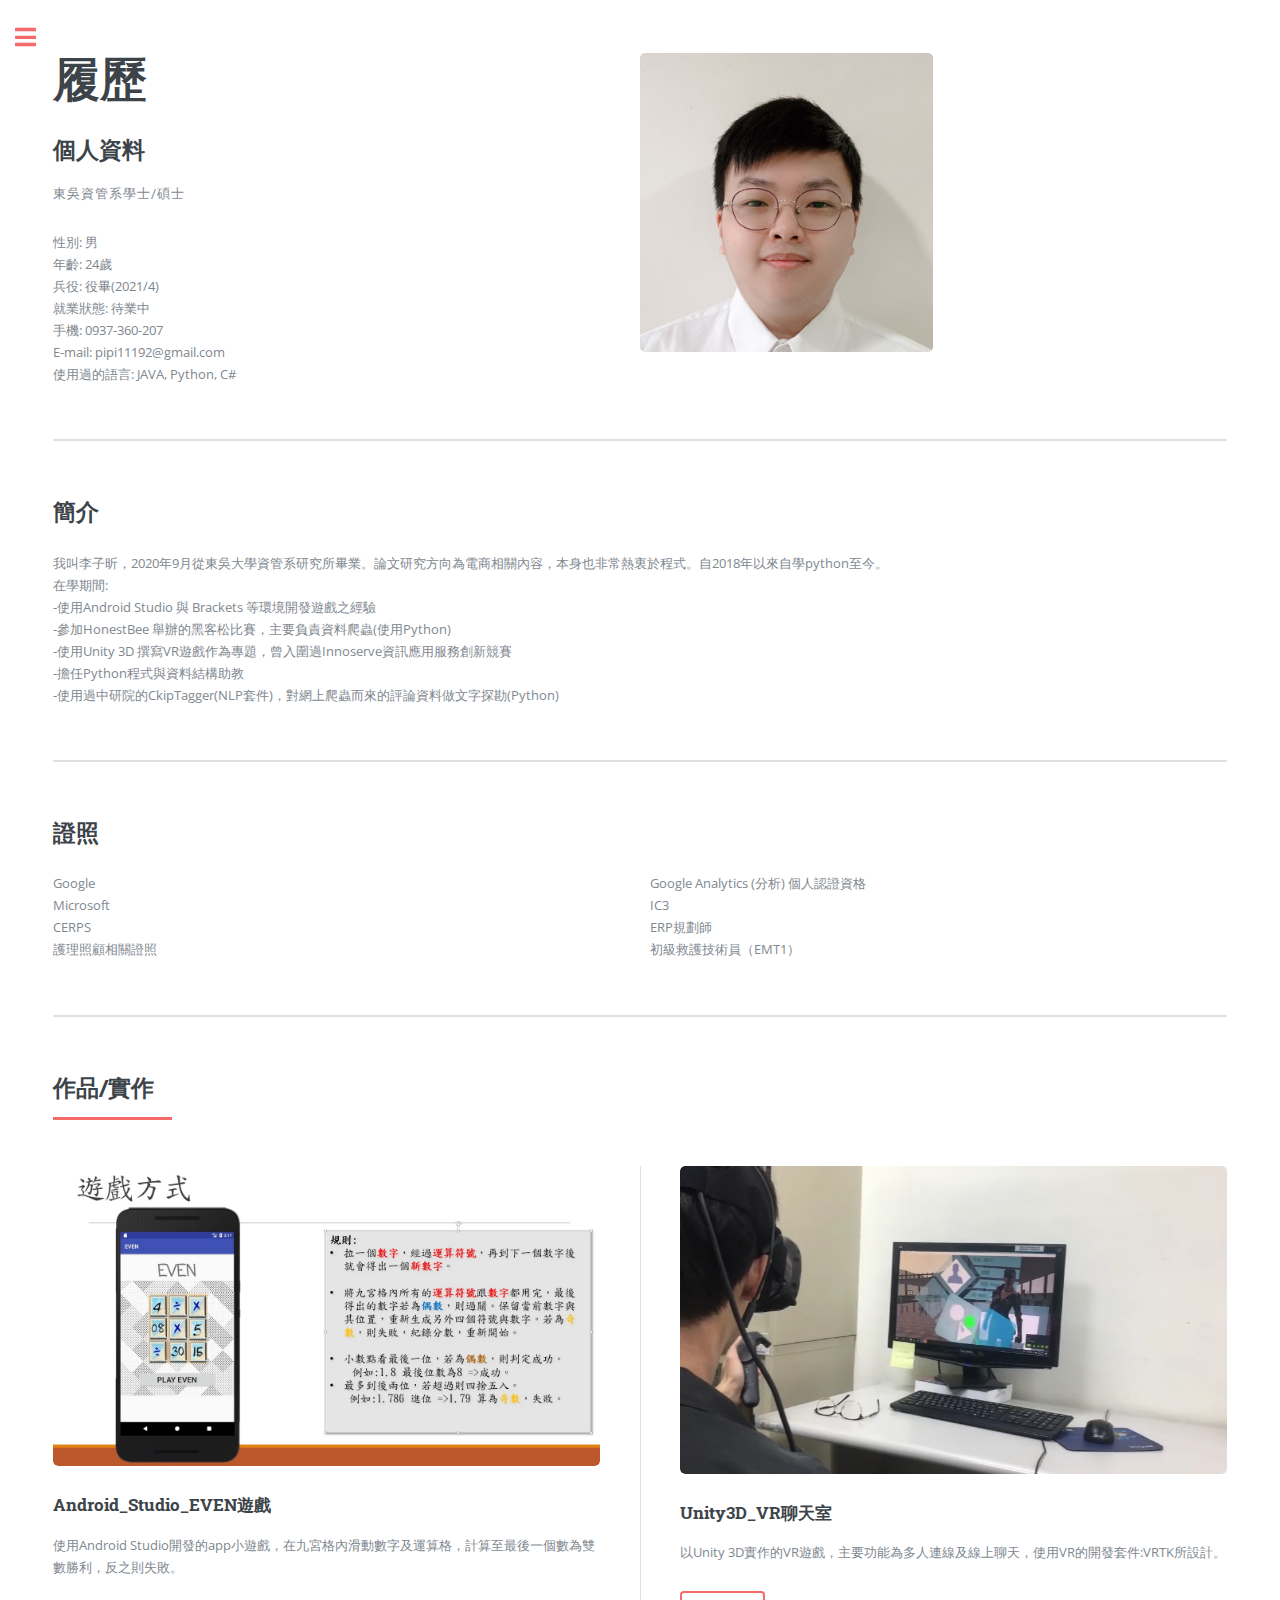
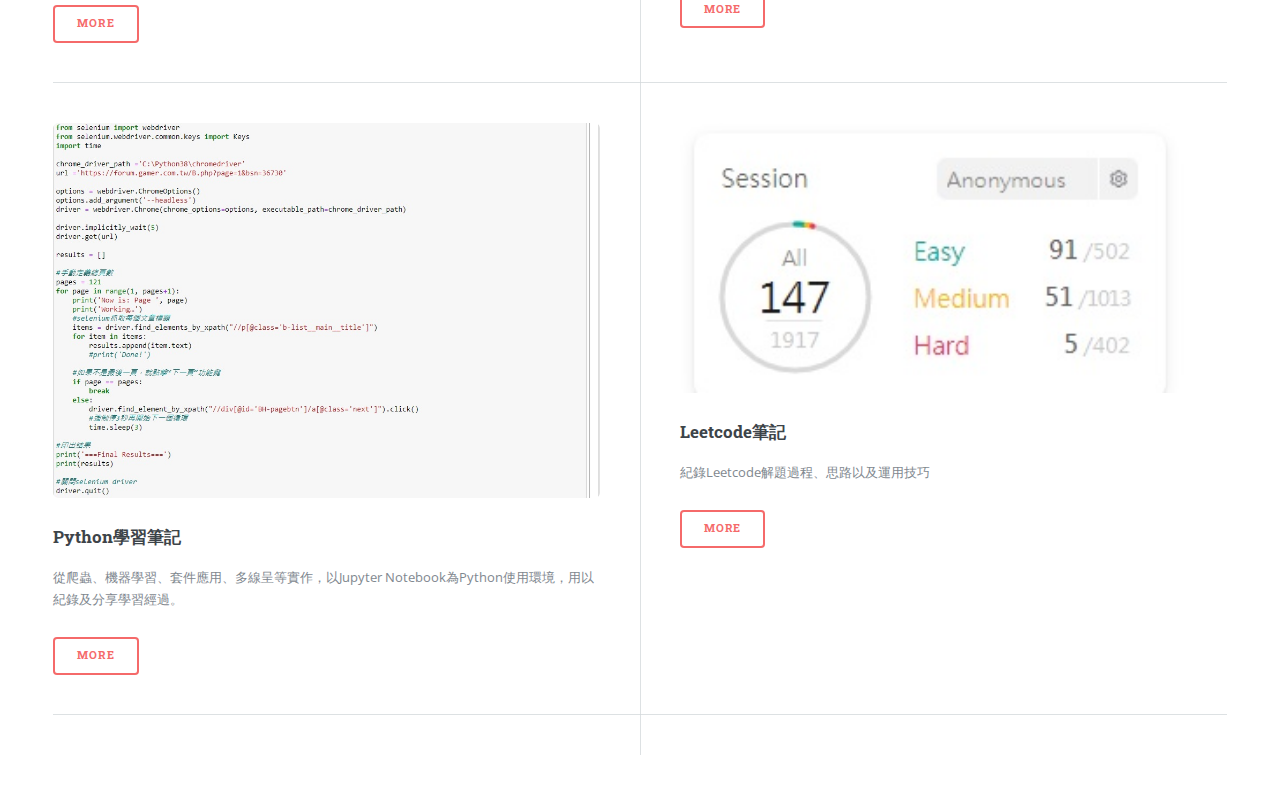
==== index.html @ b640d898 "Initial commit" ====
<!DOCTYPE HTML>
<!--
	Editorial by HTML5 UP
	html5up.net | @ajlkn
	Free for personal and commercial use under the CCA 3.0 license (html5up.net/license)
-->
<html>
	<head>
    <title>Editorial by HTML5 UP</title>
    <meta charset="utf-8" />
    <meta name="viewport" content="width=device-width, initial-scale=1, user-scalable=no" />
    <link rel="stylesheet" href="assets/css/main.css" />
</head>

<body class="is-preload">

    <!-- Wrapper -->
    <div id="wrapper">

        <!-- Main -->
        <div id="main">
            <div class="inner">

                <!-- Header -->
                <!--
								<header id="header">
									<a href="index.html" class="logo"><strong>Editorial</strong> by HTML5 UP</a>
									<ul class="icons">
										<li><a href="#" class="icon brands fa-twitter"><span class="label">Twitter</span></a></li>
										<li><a href="#" class="icon brands fa-facebook-f"><span class="label">Facebook</span></a></li>
										<li><a href="#" class="icon brands fa-snapchat-ghost"><span class="label">Snapchat</span></a></li>
										<li><a href="#" class="icon brands fa-instagram"><span class="label">Instagram</span></a></li>
										<li><a href="#" class="icon brands fa-medium-m"><span class="label">Medium</span></a></li>
									</ul>
								</header>
-->

                <!-- Banner -->
                <section id="banner">
                    <div class="content">
                        <header>
                            <h1>履歷</h1>
                            <h2>個人資料</h2>
                            <p>東吳資管系學士/碩士</p>
                        </header>
                        <p>性別:&nbsp;男 <br />
                            年齡:&nbsp;24歲 <br />
                            兵役:&nbsp;役畢(2021/4)<br />
                            就業狀態:&nbsp;待業中<br />
                            手機:&nbsp;0937-360-207<br />
                            E-mail:&nbsp;pipi11192@gmail.com<br />
                        使用過的語言:&nbsp;JAVA,&nbsp;Python,&nbsp;C# </p>
                        <!--
										<ul class="actions">
											<li><a href="#" class="button big">Learn More</a></li>
										</ul>
-->
                    </div>
                    <span class="image object">
                        <img src="images/myself.jpg" />
                    </span>
                </section>

                <!-- Section -->
                <section id="banner">
                    <div class="content">
                        <header>
                            <h2>簡介</h2>
                        </header>
                        <p>我叫李子昕，2020年9月從東吳大學資管系研究所畢業。論文研究方向為電商相關內容，本身也非常熱衷於程式。自2018年以來自學python至今。<br />
                            在學期間:<br />
                            -使用Android Studio 與 Brackets 等環境開發遊戲之經驗<br />
                            -參加HonestBee 舉辦的黑客松比賽，主要負責資料爬蟲(使用Python)<br />
                            -使用Unity 3D 撰寫VR遊戲作為專題，曾入圍過Innoserve資訊應用服務創新競賽<br />
                            -擔任Python程式與資料結構助教<br />
                            -使用過中研院的CkipTagger(NLP套件)，對網上爬蟲而來的評論資料做文字探勘(Python)</p>
                    </div>
                </section>

                <section>
                    <div class="row">
                        <div class="col-6 col-12-small">
                            <h2>證照</h2>
                            <p>Google<br />
                                Microsoft<br />
                                CERPS<br />
                                護理照顧相關證照
                            </p>
                        </div>
                        <div class="col-6 col-12-small">
                            <h2>&nbsp;</h2>
                            <p>Google Analytics (分析) 個人認證資格<br />
                                IC3<br />
                                ERP規劃師<br />
                                初級救護技術員（EMT1）
                            </p>
                        </div>
                    </div>


                </section>
                <!--
								<section>
									<header class="major">
										<h2>Erat lacinia</h2>
									</header>
									<div class="features">
										<article>
											<span class="icon fa-gem"></span>
											<div class="content">
												<h3>Portitor ullamcorper</h3>
												<p>Aenean ornare velit lacus, ac varius enim lorem ullamcorper dolore. Proin aliquam facilisis ante interdum. Sed nulla amet lorem feugiat tempus aliquam.</p>
											</div>
										</article>
										<article>
											<span class="icon solid fa-paper-plane"></span>
											<div class="content">
												<h3>Sapien veroeros</h3>
												<p>Aenean ornare velit lacus, ac varius enim lorem ullamcorper dolore. Proin aliquam facilisis ante interdum. Sed nulla amet lorem feugiat tempus aliquam.</p>
											</div>
										</article>
										<article>
											<span class="icon solid fa-rocket"></span>
											<div class="content">
												<h3>Quam lorem ipsum</h3>
												<p>Aenean ornare velit lacus, ac varius enim lorem ullamcorper dolore. Proin aliquam facilisis ante interdum. Sed nulla amet lorem feugiat tempus aliquam.</p>
											</div>
										</article>
										<article>
											<span class="icon solid fa-signal"></span>
											<div class="content">
												<h3>Sed magna finibus</h3>
												<p>Aenean ornare velit lacus, ac varius enim lorem ullamcorper dolore. Proin aliquam facilisis ante interdum. Sed nulla amet lorem feugiat tempus aliquam.</p>
											</div>
										</article>
									</div>
								</section>
-->

                <!-- Section -->
                <section>
                    <header class="major">
                        <h2>作品/實作</h2>
                    </header>
                    <div class="posts">
                        <article>
                            <a href="android.html" class="image"><img src="images/even.jpg" alt="" /></a>
                            <h3>Android_Studio_EVEN遊戲</h3>
                            <p>使用Android Studio開發的app小遊戲，在九宮格內滑動數字及運算格，計算至最後一個數為雙數勝利，反之則失敗。</p>
                            <ul class="actions">
                                <li><a href="android.html" class="button">More</a></li>
                            </ul>
                        </article>
                        <article>
                            <a href="VR.html" class="image"><img src="images/VR.jpg" alt="" /></a>
                            <h3>Unity3D_VR聊天室</h3>
                            <p>以Unity 3D實作的VR遊戲，主要功能為多人連線及線上聊天，使用VR的開發套件:VRTK所設計。</p>
                            <ul class="actions">
                                <li><a href="VR.html" class="button">More</a></li>
                            </ul>
                        </article>
                        <article>
                            <a href="MNIST.html" class="image"><img src="images/python.jpg" alt="" /></a>
                            <h3>Python學習筆記</h3>
                            <p>從爬蟲、機器學習、套件應用、多線呈等實作，以Jupyter Notebook為Python使用環境，用以紀錄及分享學習經過。</p>
                            <ul class="actions">
                                <li><a href="MNIST.html" class="button">More</a></li>
                            </ul>
                        </article>
                        <article>
                            <a href="leetcode.html" class="image"><img src="images/leetcode.jpg" alt="" /></a>
                            <h3>Leetcode筆記</h3>
                            <p>紀錄Leetcode解題過程、思路以及運用技巧</p>
                            <ul class="actions">
                                <li><a href="leetcode.html" class="button">More</a></li>
                            </ul>
                        </article>
                        <article>
<!--
                            <a href="#" class="image"><img src="images/pic05.jpg" alt="" /></a>
                            <h3>Feugiat lorem aenean</h3>
                            <p>Aenean ornare velit lacus, ac varius enim lorem ullamcorper dolore. Proin aliquam facilisis ante interdum. Sed nulla amet lorem feugiat tempus aliquam.</p>
                            <ul class="actions">
                                <li><a href="#" class="button">More</a></li>
                            </ul>
-->
                        </article>
                        <article>
<!--
                            <a href="#" class="image"><img src="images/pic06.jpg" alt="" /></a>
                            <h3>Amet varius aliquam</h3>
                            <p>Aenean ornare velit lacus, ac varius enim lorem ullamcorper dolore. Proin aliquam facilisis ante interdum. Sed nulla amet lorem feugiat tempus aliquam.</p>
                            <ul class="actions">
                                <li><a href="#" class="button">More</a></li>
                            </ul>
-->
                        </article>
                    </div>
                </section>

            </div>
        </div>

        <!-- Sidebar -->
        <div id="sidebar">
            <div class="inner">

                <!-- Search -->
                <!--
								<section id="search" class="alt">
									<form method="post" action="#">
										<input type="text" name="query" id="query" placeholder="Search" />
									</form>
								</section>
-->

                <!-- Menu -->
                <nav id="menu">
                    <header class="major">
                        <h2>Menu</h2>
                    </header>
                    <ul>
                        <li><a href="index.html">首頁</a></li>
                        <li>
                            <span class="opener">Android Studio</span>
                            <ul>
                                <li><a href="android.html">EVEN遊戲</a></li>
                            </ul>
                        </li>
                        <li>
                            <span class="opener">Unity3D</span>
                            <ul>
                                <li><a href="VR.html">VR聊天室</a></li>
                            </ul>
                        </li>
                        <li>
                            <span class="opener">Python筆記</span>
                            <ul>
                                <li><a href="Crawler.html">爬蟲</a></li>
                                <li><a href="MNIST.html">MNIST實作</a></li>
                                <li><a href="bst.html">BinarySearchTree</a></li>
                                <li><a href="threading.html">Threading</a></li>
                            </ul>
                        </li>
                        <li>
                            <span class="opener">Leetcode筆記</span>
                            <ul>
                                <li><a href="leetcode.html">two sum</a></li>
                                <li><a href="#"></a></li>
                                <li><a href="#"></a></li>
                                <li><a href="#"></a></li>
                            </ul>
                        </li>
                    </ul>
                </nav>

                <!-- Section -->
                <!--
								<section>
									<header class="major">
										<h2>Ante interdum</h2>
									</header>
									<div class="mini-posts">
										<article>
											<a href="#" class="image"><img src="images/pic07.jpg" alt="" /></a>
											<p>Aenean ornare velit lacus, ac varius enim lorem ullamcorper dolore aliquam.</p>
										</article>
										<article>
											<a href="#" class="image"><img src="images/pic08.jpg" alt="" /></a>
											<p>Aenean ornare velit lacus, ac varius enim lorem ullamcorper dolore aliquam.</p>
										</article>
										<article>
											<a href="#" class="image"><img src="images/pic09.jpg" alt="" /></a>
											<p>Aenean ornare velit lacus, ac varius enim lorem ullamcorper dolore aliquam.</p>
										</article>
									</div>
									<ul class="actions">
										<li><a href="#" class="button">More</a></li>
									</ul>
								</section>
-->

                <!-- Section -->
                <section>
                    <header class="major">
                        <h2>聯繫方式</h2>
                    </header>
                    <p>若有公司對於我感興趣，或有任何問題，可透過以下方式與我聯繫。</p>
                    <ul class="contact">
                        <li class="icon solid fa-envelope">pipi11192@gmail.com</li>
                        <li class="icon solid fa-phone">0937-360-207</li>
                    </ul>
                </section>

                <!-- Footer -->
                <footer id="footer">
                    <p class="copyright">&copy; Untitled. All rights reserved. Demo Images: <a href="https://unsplash.com">Unsplash</a>. Design: <a href="https://html5up.net">HTML5 UP</a>.<br />
                    網頁模板來源:&nbsp;<a href="https://html5up.net/editorial">https://html5up.net/editorial</a></p>
                </footer>

            </div>
        </div>

    </div>

    <!-- Scripts -->
    <script src="assets/js/jquery.min.js"></script>
    <script src="assets/js/browser.min.js"></script>
    <script src="assets/js/breakpoints.min.js"></script>
    <script src="assets/js/util.js"></script>
    <script src="assets/js/main.js"></script>

</body></html>
---- assets/css/main.css ----
@import url(fontawesome-all.min.css);
@import url("https://fonts.googleapis.com/css?family=Open+Sans:400,600,400italic,600italic|Roboto+Slab:400,700");
/*
	Editorial by HTML5 UP
	html5up.net | @ajlkn
	Free for personal and commercial use under the CCA 3.0 license (html5up.net/license)
*/
html, body, div, span, applet, object,
iframe, h1, h2, h3, h4, h5, h6, p, blockquote,
pre, a, abbr, acronym, address, big, cite,
code, del, dfn, em, img, ins, kbd, q, s, samp,
small, strike, strong, sub, sup, tt, var, b,
u, i, center, dl, dt, dd, ol, ul, li, fieldset,
form, label, legend, table, caption, tbody,
tfoot, thead, tr, th, td, article, aside,
canvas, details, embed, figure, figcaption,
footer, header, hgroup, menu, nav, output, ruby,
section, summary, time, mark, audio, video {
  margin: 0;
  padding: 0;
  border: 0;
  font-size: 100%;
  font: inherit;
  vertical-align: baseline; }

article, aside, details, figcaption, figure,
footer, header, hgroup, menu, nav, section {
  display: block; }

body {
  line-height: 1; } 

ol, ul {
  list-style: none; }

blockquote, q {
  quotes: none; }
  blockquote:before, blockquote:after, q:before, q:after {
    content: '';
    content: none; }

table {
  border-collapse: collapse;
  border-spacing: 0; }

body {
  -webkit-text-size-adjust: none; }

mark {
  background-color: transparent;
  color: inherit; }

input::-moz-focus-inner {
  border: 0;
  padding: 0; }

input, select, textarea {
  -moz-appearance: none;
  -webkit-appearance: none;
  -ms-appearance: none;
  appearance: none; }

/* Basic */
@-ms-viewport {
  width: device-width; }

body {
  -ms-overflow-style: scrollbar; }

@media screen and (max-width: 480px) {
  html, body {
    min-width: 320px; } }

html {
  box-sizing: border-box; }

*, *:before, *:after {
  box-sizing: inherit; }

body {
  background: #ffffff; }
  body.is-preload *, body.is-preload *:before, body.is-preload *:after, body.is-resizing *, body.is-resizing *:before, body.is-resizing *:after {
    -moz-animation: none !important;
    -webkit-animation: none !important;
    -ms-animation: none !important;
    animation: none !important;
    -moz-transition: none !important;
    -webkit-transition: none !important;
    -ms-transition: none !important;
    transition: none !important; }

/* Type */
body, input, select, textarea {
  color: #7f888f;
  font-family: "Open Sans", sans-serif;
  font-size: 13pt;
  font-weight: 400;
  line-height: 1.65; }
  @media screen and (max-width: 1680px) {
    body, input, select, textarea {
      font-size: 11pt; } }
  @media screen and (max-width: 1280px) {
    body, input, select, textarea {
      font-size: 10pt; } }
  @media screen and (max-width: 360px) {
    body, input, select, textarea {
      font-size: 9pt; } }

a {
  -moz-transition: color 0.2s ease-in-out, border-bottom-color 0.2s ease-in-out;
  -webkit-transition: color 0.2s ease-in-out, border-bottom-color 0.2s ease-in-out;
  -ms-transition: color 0.2s ease-in-out, border-bottom-color 0.2s ease-in-out;
  transition: color 0.2s ease-in-out, border-bottom-color 0.2s ease-in-out;
  border-bottom: dotted 1px;
  color: #f56a6a;
  text-decoration: none; }
  a:hover {
    border-bottom-color: #f56a6a;
    color: #f56a6a !important; }
    a:hover strong {
      color: inherit; }

strong, b {
  color: #3d4449;
  font-weight: 600; }

em, i {
  font-style: italic; }

p {
  margin: 0 0 2em 0; }

h1, h2, h3, h4, h5, h6 {
  color: #3d4449;
  font-family: "Roboto Slab", serif;
  font-weight: 700;
  line-height: 1.5;
  margin: 0 0 1em 0; }
  h1 a, h2 a, h3 a, h4 a, h5 a, h6 a {
    color: inherit;
    text-decoration: none;
    border-bottom: 0; }

h1 {
  font-size: 4em;
  margin: 0 0 0.5em 0;
  line-height: 1.3; }

h2 {
  font-size: 1.75em; }

h3 {
  font-size: 1.25em; }

h4 {
  font-size: 1.1em; }

h5 {
  font-size: 0.9em; }

h6 {
  font-size: 0.7em; }

@media screen and (max-width: 1680px) {
  h1 {
    font-size: 3.5em; } }

@media screen and (max-width: 980px) {
  h1 {
    font-size: 3.25em; } }

@media screen and (max-width: 736px) {
  h1 {
    font-size: 2em;
    line-height: 1.4; }
  h2 {
    font-size: 1.5em; } }

sub {
  font-size: 0.8em;
  position: relative;
  top: 0.5em; }

sup {
  font-size: 0.8em;
  position: relative;
  top: -0.5em; }

blockquote {
  border-left: solid 3px rgba(210, 215, 217, 0.75);
  font-style: italic;
  margin: 0 0 2em 0;
  padding: 0.5em 0 0.5em 2em; }

code {
  background: rgba(230, 235, 237, 0.25);
  border-radius: 0.375em;
  border: solid 1px rgba(210, 215, 217, 0.75);
  font-family: "Courier New", monospace;
  font-size: 0.9em;
  margin: 0 0.25em;
  padding: 0.25em 0.65em; }

pre {
  -webkit-overflow-scrolling: touch;
  font-family: "Courier New", monospace;
  font-size: 0.9em;
  margin: 0 0 2em 0; }
  pre code {
    display: block;
    line-height: 1.75;
    padding: 1em 1.5em;
    overflow-x: auto; }

hr {
  border: 0;
  border-bottom: solid 1px rgba(210, 215, 217, 0.75);
  margin: 2em 0; }
  hr.major {
    margin: 3em 0; }

.align-left {
  text-align: left; }

.align-center {
  text-align: center; }

.align-right {
  text-align: right; }

/* Row */
.row {
  display: flex;
  flex-wrap: wrap;
  box-sizing: border-box;
  align-items: stretch; }
  .row > * {
    box-sizing: border-box; }
  .row.gtr-uniform > * > :last-child {
    margin-bottom: 0; }
  .row.aln-left {
    justify-content: flex-start; }
  .row.aln-center {
    justify-content: center; }
  .row.aln-right {
    justify-content: flex-end; }
  .row.aln-top {
    align-items: flex-start; }
  .row.aln-middle {
    align-items: center; }
  .row.aln-bottom {
    align-items: flex-end; }
  .row > .imp {
    order: -1; }
  .row > .col-1 {
    width: 8.33333%; }
  .row > .off-1 {
    margin-left: 8.33333%; }
  .row > .col-2 {
    width: 16.66667%; }
  .row > .off-2 {
    margin-left: 16.66667%; }
  .row > .col-3 {
    width: 25%; }
  .row > .off-3 {
    margin-left: 25%; }
  .row > .col-4 {
    width: 33.33333%; }
  .row > .off-4 {
    margin-left: 33.33333%; }
  .row > .col-5 {
    width: 41.66667%; }
  .row > .off-5 {
    margin-left: 41.66667%; }
  .row > .col-6 {
    width: 50%; }
  .row > .off-6 {
    margin-left: 50%; }
  .row > .col-7 {
    width: 58.33333%; }
  .row > .off-7 {
    margin-left: 58.33333%; }
  .row > .col-8 {
    width: 66.66667%; }
  .row > .off-8 {
    margin-left: 66.66667%; }
  .row > .col-9 {
    width: 75%; }
  .row > .off-9 {
    margin-left: 75%; }
  .row > .col-10 {
    width: 83.33333%; }
  .row > .off-10 {
    margin-left: 83.33333%; }
  .row > .col-11 {
    width: 91.66667%; }
  .row > .off-11 {
    margin-left: 91.66667%; }
  .row > .col-12 {
    width: 100%; }
  .row > .off-12 {
    margin-left: 100%; }
  .row.gtr-0 {
    margin-top: 0;
    margin-left: 0em; }
    .row.gtr-0 > * {
      padding: 0 0 0 0em; }
    .row.gtr-0.gtr-uniform {
      margin-top: 0em; }
      .row.gtr-0.gtr-uniform > * {
        padding-top: 0em; }
  .row.gtr-25 {
    margin-top: 0;
    margin-left: -0.375em; }
    .row.gtr-25 > * {
      padding: 0 0 0 0.375em; }
    .row.gtr-25.gtr-uniform {
      margin-top: -0.375em; }
      .row.gtr-25.gtr-uniform > * {
        padding-top: 0.375em; }
  .row.gtr-50 {
    margin-top: 0;
    margin-left: -0.75em; }
    .row.gtr-50 > * {
      padding: 0 0 0 0.75em; }
    .row.gtr-50.gtr-uniform {
      margin-top: -0.75em; }
      .row.gtr-50.gtr-uniform > * {
        padding-top: 0.75em; }
  .row {
    margin-top: 0;
    margin-left: -1.5em; }
    .row > * {
      padding: 0 0 0 1.5em; }
    .row.gtr-uniform {
      margin-top: -1.5em; }
      .row.gtr-uniform > * {
        padding-top: 1.5em; }
  .row.gtr-150 {
    margin-top: 0;
    margin-left: -2.25em; }
    .row.gtr-150 > * {
      padding: 0 0 0 2.25em; }
    .row.gtr-150.gtr-uniform {
      margin-top: -2.25em; }
      .row.gtr-150.gtr-uniform > * {
        padding-top: 2.25em; }
  .row.gtr-200 {
    margin-top: 0;
    margin-left: -3em; }
    .row.gtr-200 > * {
      padding: 0 0 0 3em; }
    .row.gtr-200.gtr-uniform {
      margin-top: -3em; }
      .row.gtr-200.gtr-uniform > * {
        padding-top: 3em; }
  @media screen and (max-width: 1680px) {
    .row {
      display: flex;
      flex-wrap: wrap;
      box-sizing: border-box;
      align-items: stretch; }
      .row > * {
        box-sizing: border-box; }
      .row.gtr-uniform > * > :last-child {
        margin-bottom: 0; }
      .row.aln-left {
        justify-content: flex-start; }
      .row.aln-center {
        justify-content: center; }
      .row.aln-right {
        justify-content: flex-end; }
      .row.aln-top {
        align-items: flex-start; }
      .row.aln-middle {
        align-items: center; }
      .row.aln-bottom {
        align-items: flex-end; }
      .row > .imp-xlarge {
        order: -1; }
      .row > .col-1-xlarge {
        width: 8.33333%; }
      .row > .off-1-xlarge {
        margin-left: 8.33333%; }
      .row > .col-2-xlarge {
        width: 16.66667%; }
      .row > .off-2-xlarge {
        margin-left: 16.66667%; }
      .row > .col-3-xlarge {
        width: 25%; }
      .row > .off-3-xlarge {
        margin-left: 25%; }
      .row > .col-4-xlarge {
        width: 33.33333%; }
      .row > .off-4-xlarge {
        margin-left: 33.33333%; }
      .row > .col-5-xlarge {
        width: 41.66667%; }
      .row > .off-5-xlarge {
        margin-left: 41.66667%; }
      .row > .col-6-xlarge {
        width: 50%; }
      .row > .off-6-xlarge {
        margin-left: 50%; }
      .row > .col-7-xlarge {
        width: 58.33333%; }
      .row > .off-7-xlarge {
        margin-left: 58.33333%; }
      .row > .col-8-xlarge {
        width: 66.66667%; }
      .row > .off-8-xlarge {
        margin-left: 66.66667%; }
      .row > .col-9-xlarge {
        width: 75%; }
      .row > .off-9-xlarge {
        margin-left: 75%; }
      .row > .col-10-xlarge {
        width: 83.33333%; }
      .row > .off-10-xlarge {
        margin-left: 83.33333%; }
      .row > .col-11-xlarge {
        width: 91.66667%; }
      .row > .off-11-xlarge {
        margin-left: 91.66667%; }
      .row > .col-12-xlarge {
        width: 100%; }
      .row > .off-12-xlarge {
        margin-left: 100%; }
      .row.gtr-0 {
        margin-top: 0;
        margin-left: 0em; }
        .row.gtr-0 > * {
          padding: 0 0 0 0em; }
        .row.gtr-0.gtr-uniform {
          margin-top: 0em; }
          .row.gtr-0.gtr-uniform > * {
            padding-top: 0em; }
      .row.gtr-25 {
        margin-top: 0;
        margin-left: -0.375em; }
        .row.gtr-25 > * {
          padding: 0 0 0 0.375em; }
        .row.gtr-25.gtr-uniform {
          margin-top: -0.375em; }
          .row.gtr-25.gtr-uniform > * {
            padding-top: 0.375em; }
      .row.gtr-50 {
        margin-top: 0;
        margin-left: -0.75em; }
        .row.gtr-50 > * {
          padding: 0 0 0 0.75em; }
        .row.gtr-50.gtr-uniform {
          margin-top: -0.75em; }
          .row.gtr-50.gtr-uniform > * {
            padding-top: 0.75em; }
      .row {
        margin-top: 0;
        margin-left: -1.5em; }
        .row > * {
          padding: 0 0 0 1.5em; }
        .row.gtr-uniform {
          margin-top: -1.5em; }
          .row.gtr-uniform > * {
            padding-top: 1.5em; }
      .row.gtr-150 {
        margin-top: 0;
        margin-left: -2.25em; }
        .row.gtr-150 > * {
          padding: 0 0 0 2.25em; }
        .row.gtr-150.gtr-uniform {
          margin-top: -2.25em; }
          .row.gtr-150.gtr-uniform > * {
            padding-top: 2.25em; }
      .row.gtr-200 {
        margin-top: 0;
        margin-left: -3em; }
        .row.gtr-200 > * {
          padding: 0 0 0 3em; }
        .row.gtr-200.gtr-uniform {
          margin-top: -3em; }
          .row.gtr-200.gtr-uniform > * {
            padding-top: 3em; } }
  @media screen and (max-width: 1280px) {
    .row {
      display: flex;
      flex-wrap: wrap;
      box-sizing: border-box;
      align-items: stretch; }
      .row > * {
        box-sizing: border-box; }
      .row.gtr-uniform > * > :last-child {
        margin-bottom: 0; }
      .row.aln-left {
        justify-content: flex-start; }
      .row.aln-center {
        justify-content: center; }
      .row.aln-right {
        justify-content: flex-end; }
      .row.aln-top {
        align-items: flex-start; }
      .row.aln-middle {
        align-items: center; }
      .row.aln-bottom {
        align-items: flex-end; }
      .row > .imp-large {
        order: -1; }
      .row > .col-1-large {
        width: 8.33333%; }
      .row > .off-1-large {
        margin-left: 8.33333%; }
      .row > .col-2-large {
        width: 16.66667%; }
      .row > .off-2-large {
        margin-left: 16.66667%; }
      .row > .col-3-large {
        width: 25%; }
      .row > .off-3-large {
        margin-left: 25%; }
      .row > .col-4-large {
        width: 33.33333%; }
      .row > .off-4-large {
        margin-left: 33.33333%; }
      .row > .col-5-large {
        width: 41.66667%; }
      .row > .off-5-large {
        margin-left: 41.66667%; }
      .row > .col-6-large {
        width: 50%; }
      .row > .off-6-large {
        margin-left: 50%; }
      .row > .col-7-large {
        width: 58.33333%; }
      .row > .off-7-large {
        margin-left: 58.33333%; }
      .row > .col-8-large {
        width: 66.66667%; }
      .row > .off-8-large {
        margin-left: 66.66667%; }
      .row > .col-9-large {
        width: 75%; }
      .row > .off-9-large {
        margin-left: 75%; }
      .row > .col-10-large {
        width: 83.33333%; }
      .row > .off-10-large {
        margin-left: 83.33333%; }
      .row > .col-11-large {
        width: 91.66667%; }
      .row > .off-11-large {
        margin-left: 91.66667%; }
      .row > .col-12-large {
        width: 100%; }
      .row > .off-12-large {
        margin-left: 100%; }
      .row.gtr-0 {
        margin-top: 0;
        margin-left: 0em; }
        .row.gtr-0 > * {
          padding: 0 0 0 0em; }
        .row.gtr-0.gtr-uniform {
          margin-top: 0em; }
          .row.gtr-0.gtr-uniform > * {
            padding-top: 0em; }
      .row.gtr-25 {
        margin-top: 0;
        margin-left: -0.375em; }
        .row.gtr-25 > * {
          padding: 0 0 0 0.375em; }
        .row.gtr-25.gtr-uniform {
          margin-top: -0.375em; }
          .row.gtr-25.gtr-uniform > * {
            padding-top: 0.375em; }
      .row.gtr-50 {
        margin-top: 0;
        margin-left: -0.75em; }
        .row.gtr-50 > * {
          padding: 0 0 0 0.75em; }
        .row.gtr-50.gtr-uniform {
          margin-top: -0.75em; }
          .row.gtr-50.gtr-uniform > * {
            padding-top: 0.75em; }
      .row {
        margin-top: 0;
        margin-left: -1.5em; }
        .row > * {
          padding: 0 0 0 1.5em; }
        .row.gtr-uniform {
          margin-top: -1.5em; }
          .row.gtr-uniform > * {
            padding-top: 1.5em; }
      .row.gtr-150 {
        margin-top: 0;
        margin-left: -2.25em; }
        .row.gtr-150 > * {
          padding: 0 0 0 2.25em; }
        .row.gtr-150.gtr-uniform {
          margin-top: -2.25em; }
          .row.gtr-150.gtr-uniform > * {
            padding-top: 2.25em; }
      .row.gtr-200 {
        margin-top: 0;
        margin-left: -3em; }
        .row.gtr-200 > * {
          padding: 0 0 0 3em; }
        .row.gtr-200.gtr-uniform {
          margin-top: -3em; }
          .row.gtr-200.gtr-uniform > * {
            padding-top: 3em; } }
  @media screen and (max-width: 980px) {
    .row {
      display: flex;
      flex-wrap: wrap;
      box-sizing: border-box;
      align-items: stretch; }
      .row > * {
        box-sizing: border-box; }
      .row.gtr-uniform > * > :last-child {
        margin-bottom: 0; }
      .row.aln-left {
        justify-content: flex-start; }
      .row.aln-center {
        justify-content: center; }
      .row.aln-right {
        justify-content: flex-end; }
      .row.aln-top {
        align-items: flex-start; }
      .row.aln-middle {
        align-items: center; }
      .row.aln-bottom {
        align-items: flex-end; }
      .row > .imp-medium {
        order: -1; }
      .row > .col-1-medium {
        width: 8.33333%; }
      .row > .off-1-medium {
        margin-left: 8.33333%; }
      .row > .col-2-medium {
        width: 16.66667%; }
      .row > .off-2-medium {
        margin-left: 16.66667%; }
      .row > .col-3-medium {
        width: 25%; }
      .row > .off-3-medium {
        margin-left: 25%; }
      .row > .col-4-medium {
        width: 33.33333%; }
      .row > .off-4-medium {
        margin-left: 33.33333%; }
      .row > .col-5-medium {
        width: 41.66667%; }
      .row > .off-5-medium {
        margin-left: 41.66667%; }
      .row > .col-6-medium {
        width: 50%; }
      .row > .off-6-medium {
        margin-left: 50%; }
      .row > .col-7-medium {
        width: 58.33333%; }
      .row > .off-7-medium {
        margin-left: 58.33333%; }
      .row > .col-8-medium {
        width: 66.66667%; }
      .row > .off-8-medium {
        margin-left: 66.66667%; }
      .row > .col-9-medium {
        width: 75%; }
      .row > .off-9-medium {
        margin-left: 75%; }
      .row > .col-10-medium {
        width: 83.33333%; }
      .row > .off-10-medium {
        margin-left: 83.33333%; }
      .row > .col-11-medium {
        width: 91.66667%; }
      .row > .off-11-medium {
        margin-left: 91.66667%; }
      .row > .col-12-medium {
        width: 100%; }
      .row > .off-12-medium {
        margin-left: 100%; }
      .row.gtr-0 {
        margin-top: 0;
        margin-left: 0em; }
        .row.gtr-0 > * {
          padding: 0 0 0 0em; }
        .row.gtr-0.gtr-uniform {
          margin-top: 0em; }
          .row.gtr-0.gtr-uniform > * {
            padding-top: 0em; }
      .row.gtr-25 {
        margin-top: 0;
        margin-left: -0.375em; }
        .row.gtr-25 > * {
          padding: 0 0 0 0.375em; }
        .row.gtr-25.gtr-uniform {
          margin-top: -0.375em; }
          .row.gtr-25.gtr-uniform > * {
            padding-top: 0.375em; }
      .row.gtr-50 {
        margin-top: 0;
        margin-left: -0.75em; }
        .row.gtr-50 > * {
          padding: 0 0 0 0.75em; }
        .row.gtr-50.gtr-uniform {
          margin-top: -0.75em; }
          .row.gtr-50.gtr-uniform > * {
            padding-top: 0.75em; }
      .row {
        margin-top: 0;
        margin-left: -1.5em; }
        .row > * {
          padding: 0 0 0 1.5em; }
        .row.gtr-uniform {
          margin-top: -1.5em; }
          .row.gtr-uniform > * {
            padding-top: 1.5em; }
      .row.gtr-150 {
        margin-top: 0;
        margin-left: -2.25em; }
        .row.gtr-150 > * {
          padding: 0 0 0 2.25em; }
        .row.gtr-150.gtr-uniform {
          margin-top: -2.25em; }
          .row.gtr-150.gtr-uniform > * {
            padding-top: 2.25em; }
      .row.gtr-200 {
        margin-top: 0;
        margin-left: -3em; }
        .row.gtr-200 > * {
          padding: 0 0 0 3em; }
        .row.gtr-200.gtr-uniform {
          margin-top: -3em; }
          .row.gtr-200.gtr-uniform > * {
            padding-top: 3em; } }
  @media screen and (max-width: 736px) {
    .row {
      display: flex;
      flex-wrap: wrap;
      box-sizing: border-box;
      align-items: stretch; }
      .row > * {
        box-sizing: border-box; }
      .row.gtr-uniform > * > :last-child {
        margin-bottom: 0; }
      .row.aln-left {
        justify-content: flex-start; }
      .row.aln-center {
        justify-content: center; }
      .row.aln-right {
        justify-content: flex-end; }
      .row.aln-top {
        align-items: flex-start; }
      .row.aln-middle {
        align-items: center; }
      .row.aln-bottom {
        align-items: flex-end; }
      .row > .imp-small {
        order: -1; }
      .row > .col-1-small {
        width: 8.33333%; }
      .row > .off-1-small {
        margin-left: 8.33333%; }
      .row > .col-2-small {
        width: 16.66667%; }
      .row > .off-2-small {
        margin-left: 16.66667%; }
      .row > .col-3-small {
        width: 25%; }
      .row > .off-3-small {
        margin-left: 25%; }
      .row > .col-4-small {
        width: 33.33333%; }
      .row > .off-4-small {
        margin-left: 33.33333%; }
      .row > .col-5-small {
        width: 41.66667%; }
      .row > .off-5-small {
        margin-left: 41.66667%; }
      .row > .col-6-small {
        width: 50%; }
      .row > .off-6-small {
        margin-left: 50%; }
      .row > .col-7-small {
        width: 58.33333%; }
      .row > .off-7-small {
        margin-left: 58.33333%; }
      .row > .col-8-small {
        width: 66.66667%; }
      .row > .off-8-small {
        margin-left: 66.66667%; }
      .row > .col-9-small {
        width: 75%; }
      .row > .off-9-small {
        margin-left: 75%; }
      .row > .col-10-small {
        width: 83.33333%; }
      .row > .off-10-small {
        margin-left: 83.33333%; }
      .row > .col-11-small {
        width: 91.66667%; }
      .row > .off-11-small {
        margin-left: 91.66667%; }
      .row > .col-12-small {
        width: 100%; }
      .row > .off-12-small {
        margin-left: 100%; }
      .row.gtr-0 {
        margin-top: 0;
        margin-left: 0em; }
        .row.gtr-0 > * {
          padding: 0 0 0 0em; }
        .row.gtr-0.gtr-uniform {
          margin-top: 0em; }
          .row.gtr-0.gtr-uniform > * {
            padding-top: 0em; }
      .row.gtr-25 {
        margin-top: 0;
        margin-left: -0.375em; }
        .row.gtr-25 > * {
          padding: 0 0 0 0.375em; }
        .row.gtr-25.gtr-uniform {
          margin-top: -0.375em; }
          .row.gtr-25.gtr-uniform > * {
            padding-top: 0.375em; }
      .row.gtr-50 {
        margin-top: 0;
        margin-left: -0.75em; }
        .row.gtr-50 > * {
          padding: 0 0 0 0.75em; }
        .row.gtr-50.gtr-uniform {
          margin-top: -0.75em; }
          .row.gtr-50.gtr-uniform > * {
            padding-top: 0.75em; }
      .row {
        margin-top: 0;
        margin-left: -1.5em; }
        .row > * {
          padding: 0 0 0 1.5em; }
        .row.gtr-uniform {
          margin-top: -1.5em; }
          .row.gtr-uniform > * {
            padding-top: 1.5em; }
      .row.gtr-150 {
        margin-top: 0;
        margin-left: -2.25em; }
        .row.gtr-150 > * {
          padding: 0 0 0 2.25em; }
        .row.gtr-150.gtr-uniform {
          margin-top: -2.25em; }
          .row.gtr-150.gtr-uniform > * {
            padding-top: 2.25em; }
      .row.gtr-200 {
        margin-top: 0;
        margin-left: -3em; }
        .row.gtr-200 > * {
          padding: 0 0 0 3em; }
        .row.gtr-200.gtr-uniform {
          margin-top: -3em; }
          .row.gtr-200.gtr-uniform > * {
            padding-top: 3em; } }
  @media screen and (max-width: 480px) {
    .row {
      display: flex;
      flex-wrap: wrap;
      box-sizing: border-box;
      align-items: stretch; }
      .row > * {
        box-sizing: border-box; }
      .row.gtr-uniform > * > :last-child {
        margin-bottom: 0; }
      .row.aln-left {
        justify-content: flex-start; }
      .row.aln-center {
        justify-content: center; }
      .row.aln-right {
        justify-content: flex-end; }
      .row.aln-top {
        align-items: flex-start; }
      .row.aln-middle {
        align-items: center; }
      .row.aln-bottom {
        align-items: flex-end; }
      .row > .imp-xsmall {
        order: -1; }
      .row > .col-1-xsmall {
        width: 8.33333%; }
      .row > .off-1-xsmall {
        margin-left: 8.33333%; }
      .row > .col-2-xsmall {
        width: 16.66667%; }
      .row > .off-2-xsmall {
        margin-left: 16.66667%; }
      .row > .col-3-xsmall {
        width: 25%; }
      .row > .off-3-xsmall {
        margin-left: 25%; }
      .row > .col-4-xsmall {
        width: 33.33333%; }
      .row > .off-4-xsmall {
        margin-left: 33.33333%; }
      .row > .col-5-xsmall {
        width: 41.66667%; }
      .row > .off-5-xsmall {
        margin-left: 41.66667%; }
      .row > .col-6-xsmall {
        width: 50%; }
      .row > .off-6-xsmall {
        margin-left: 50%; }
      .row > .col-7-xsmall {
        width: 58.33333%; }
      .row > .off-7-xsmall {
        margin-left: 58.33333%; }
      .row > .col-8-xsmall {
        width: 66.66667%; }
      .row > .off-8-xsmall {
        margin-left: 66.66667%; }
      .row > .col-9-xsmall {
        width: 75%; }
      .row > .off-9-xsmall {
        margin-left: 75%; }
      .row > .col-10-xsmall {
        width: 83.33333%; }
      .row > .off-10-xsmall {
        margin-left: 83.33333%; }
      .row > .col-11-xsmall {
        width: 91.66667%; }
      .row > .off-11-xsmall {
        margin-left: 91.66667%; }
      .row > .col-12-xsmall {
        width: 100%; }
      .row > .off-12-xsmall {
        margin-left: 100%; }
      .row.gtr-0 {
        margin-top: 0;
        margin-left: 0em; }
        .row.gtr-0 > * {
          padding: 0 0 0 0em; }
        .row.gtr-0.gtr-uniform {
          margin-top: 0em; }
          .row.gtr-0.gtr-uniform > * {
            padding-top: 0em; }
      .row.gtr-25 {
        margin-top: 0;
        margin-left: -0.375em; }
        .row.gtr-25 > * {
          padding: 0 0 0 0.375em; }
        .row.gtr-25.gtr-uniform {
          margin-top: -0.375em; }
          .row.gtr-25.gtr-uniform > * {
            padding-top: 0.375em; }
      .row.gtr-50 {
        margin-top: 0;
        margin-left: -0.75em; }
        .row.gtr-50 > * {
          padding: 0 0 0 0.75em; }
        .row.gtr-50.gtr-uniform {
          margin-top: -0.75em; }
          .row.gtr-50.gtr-uniform > * {
            padding-top: 0.75em; }
      .row {
        margin-top: 0;
        margin-left: -1.5em; }
        .row > * {
          padding: 0 0 0 1.5em; }
        .row.gtr-uniform {
          margin-top: -1.5em; }
          .row.gtr-uniform > * {
            padding-top: 1.5em; }
      .row.gtr-150 {
        margin-top: 0;
        margin-left: -2.25em; }
        .row.gtr-150 > * {
          padding: 0 0 0 2.25em; }
        .row.gtr-150.gtr-uniform {
          margin-top: -2.25em; }
          .row.gtr-150.gtr-uniform > * {
            padding-top: 2.25em; }
      .row.gtr-200 {
        margin-top: 0;
        margin-left: -3em; }
        .row.gtr-200 > * {
          padding: 0 0 0 3em; }
        .row.gtr-200.gtr-uniform {
          margin-top: -3em; }
          .row.gtr-200.gtr-uniform > * {
            padding-top: 3em; } }

/* Section/Article */
section.special, article.special {
  text-align: center; }

header p {
  font-family: "Roboto Slab", serif;
  font-size: 1em;
  font-weight: 400;
  letter-spacing: 0.075em;
  margin-top: -0.5em;
  text-transform: uppercase; }

header.major > :last-child {
  border-bottom: solid 3px #f56a6a;
  display: inline-block;
  margin: 0 0 2em 0;
  padding: 0 0.75em 0.5em 0; }

header.main > :last-child {
  margin: 0 0 1em 0; }

/* Form */
form {
  margin: 0 0 2em 0; }

label {
  color: #3d4449;
  display: block;
  font-size: 0.9em;
  font-weight: 600;
  margin: 0 0 1em 0; }

input[type="text"],
input[type="password"],
input[type="email"],
input[type="tel"],
input[type="search"],
input[type="url"],
select,
textarea {
  -moz-appearance: none;
  -webkit-appearance: none;
  -ms-appearance: none;
  appearance: none;
  background: #ffffff;
  border-radius: 0.375em;
  border: none;
  border: solid 1px rgba(210, 215, 217, 0.75);
  color: inherit;
  display: block;
  outline: 0;
  padding: 0 1em;
  text-decoration: none;
  width: 100%; }
  input[type="text"]:invalid,
  input[type="password"]:invalid,
  input[type="email"]:invalid,
  input[type="tel"]:invalid,
  input[type="search"]:invalid,
  input[type="url"]:invalid,
  select:invalid,
  textarea:invalid {
    box-shadow: none; }
  input[type="text"]:focus,
  input[type="password"]:focus,
  input[type="email"]:focus,
  input[type="tel"]:focus,
  input[type="search"]:focus,
  input[type="url"]:focus,
  select:focus,
  textarea:focus {
    border-color: #f56a6a;
    box-shadow: 0 0 0 1px #f56a6a; }

select {
  background-image: url("data:image/svg+xml;charset=utf8,%3Csvg xmlns='http://www.w3.org/2000/svg' width='40' height='40' preserveAspectRatio='none' viewBox='0 0 40 40'%3E%3Cpath d='M9.4,12.3l10.4,10.4l10.4-10.4c0.2-0.2,0.5-0.4,0.9-0.4c0.3,0,0.6,0.1,0.9,0.4l3.3,3.3c0.2,0.2,0.4,0.5,0.4,0.9 c0,0.4-0.1,0.6-0.4,0.9L20.7,31.9c-0.2,0.2-0.5,0.4-0.9,0.4c-0.3,0-0.6-0.1-0.9-0.4L4.3,17.3c-0.2-0.2-0.4-0.5-0.4-0.9 c0-0.4,0.1-0.6,0.4-0.9l3.3-3.3c0.2-0.2,0.5-0.4,0.9-0.4S9.1,12.1,9.4,12.3z' fill='rgba(210, 215, 217, 0.75)' /%3E%3C/svg%3E");
  background-size: 1.25em;
  background-repeat: no-repeat;
  background-position: calc(100% - 1em) center;
  height: 2.75em;
  padding-right: 2.75em;
  text-overflow: ellipsis; }
  select option {
    color: #3d4449;
    background: #ffffff; }
  select:focus::-ms-value {
    background-color: transparent; }
  select::-ms-expand {
    display: none; }

input[type="text"],
input[type="password"],
input[type="email"],
input[type="tel"],
input[type="search"],
input[type="url"],
select {
  height: 2.75em; }

textarea {
  padding: 0.75em 1em; }

input[type="checkbox"],
input[type="radio"] {
  -moz-appearance: none;
  -webkit-appearance: none;
  -ms-appearance: none;
  appearance: none;
  display: block;
  float: left;
  margin-right: -2em;
  opacity: 0;
  width: 1em;
  z-index: -1; }
  input[type="checkbox"] + label,
  input[type="radio"] + label {
    text-decoration: none;
    color: #7f888f;
    cursor: pointer;
    display: inline-block;
    font-size: 1em;
    font-weight: 400;
    padding-left: 2.4em;
    padding-right: 0.75em;
    position: relative; }
    input[type="checkbox"] + label:before,
    input[type="radio"] + label:before {
      -moz-osx-font-smoothing: grayscale;
      -webkit-font-smoothing: antialiased;
      display: inline-block;
      font-style: normal;
      font-variant: normal;
      text-rendering: auto;
      line-height: 1;
      text-transform: none !important;
      font-family: 'Font Awesome 5 Free';
      font-weight: 900; }
    input[type="checkbox"] + label:before,
    input[type="radio"] + label:before {
      background: #ffffff;
      border-radius: 0.375em;
      border: solid 1px rgba(210, 215, 217, 0.75);
      content: '';
      display: inline-block;
      font-size: 0.8em;
      height: 2.0625em;
      left: 0;
      line-height: 2.0625em;
      position: absolute;
      text-align: center;
      top: 0;
      width: 2.0625em; }
  input[type="checkbox"]:checked + label:before,
  input[type="radio"]:checked + label:before {
    background: #3d4449;
    border-color: #3d4449;
    color: #ffffff;
    content: '\f00c'; }
  input[type="checkbox"]:focus + label:before,
  input[type="radio"]:focus + label:before {
    border-color: #f56a6a;
    box-shadow: 0 0 0 1px #f56a6a; }

input[type="checkbox"] + label:before {
  border-radius: 0.375em; }

input[type="radio"] + label:before {
  border-radius: 100%; }

::-webkit-input-placeholder {
  color: #9fa3a6 !important;
  opacity: 1.0; }

:-moz-placeholder {
  color: #9fa3a6 !important;
  opacity: 1.0; }

::-moz-placeholder {
  color: #9fa3a6 !important;
  opacity: 1.0; }

:-ms-input-placeholder {
  color: #9fa3a6 !important;
  opacity: 1.0; }

/* Box */
.box {
  border-radius: 0.375em;
  border: solid 1px rgba(210, 215, 217, 0.75);
  margin-bottom: 2em;
  padding: 1.5em; }
  .box > :last-child,
  .box > :last-child > :last-child,
  .box > :last-child > :last-child > :last-child {
    margin-bottom: 0; }
  .box.alt {
    border: 0;
    border-radius: 0;
    padding: 0; }

/* Icon */
.icon {
  text-decoration: none;
  border-bottom: none;
  position: relative; }
  .icon:before {
    -moz-osx-font-smoothing: grayscale;
    -webkit-font-smoothing: antialiased;
    display: inline-block;
    font-style: normal;
    font-variant: normal;
    text-rendering: auto;
    line-height: 1;
    text-transform: none !important;
    font-family: 'Font Awesome 5 Free';
    font-weight: 400; }
  .icon > .label {
    display: none; }
  .icon:before {
    line-height: inherit; }
  .icon.solid:before {
    font-weight: 900; }
  .icon.brands:before {
    font-family: 'Font Awesome 5 Brands'; }

/* Image */
.image {
  border-radius: 0.375em;
  border: 0;
  display: inline-block;
  position: relative; }
  .image img {
    border-radius: 0.375em;
    display: block; }
  .image.left, .image.right {
    max-width: 40%; }
    .image.left img, .image.right img {
      width: 100%; }
  .image.left {
    float: left;
    padding: 0 1.5em 1em 0;
    top: 0.25em; }
  .image.right {
    float: right;
    padding: 0 0 1em 1.5em;
    top: 0.25em; }
  .image.fit {
    display: block;
    margin: 0 0 2em 0;
    width: 100%; }
    .image.fit img {
      width: 100%; }
  .image.main {
    display: block;
    margin: 0 0 3em 0;
    width: 100%; }
    .image.main img {
      width: 100%; }

a.image {
  overflow: hidden; }
  a.image img {
    -moz-transition: -moz-transform 0.2s ease;
    -webkit-transition: -webkit-transform 0.2s ease;
    -ms-transition: -ms-transform 0.2s ease;
    transition: transform 0.2s ease; }
  a.image:hover img {
    -moz-transform: scale(1.075);
    -webkit-transform: scale(1.075);
    -ms-transform: scale(1.075);
    transform: scale(1.075); }

/* List */
ol {
  list-style: decimal;
  margin: 0 0 2em 0;
  padding-left: 1.25em; }
  ol li {
    padding-left: 0.25em; }

ul {
  list-style: disc;
  margin: 0 0 2em 0;
  padding-left: 1em; }
  ul li {
    padding-left: 0.5em; }
  ul.alt {
    list-style: none;
    padding-left: 0; }
    ul.alt li {
      border-top: solid 1px rgba(210, 215, 217, 0.75);
      padding: 0.5em 0; }
      ul.alt li:first-child {
        border-top: 0;
        padding-top: 0; }

dl {
  margin: 0 0 2em 0; }
  dl dt {
    display: block;
    font-weight: 600;
    margin: 0 0 1em 0; }
  dl dd {
    margin-left: 2em; }

/* Actions */
ul.actions {
  display: -moz-flex;
  display: -webkit-flex;
  display: -ms-flex;
  display: flex;
  cursor: default;
  list-style: none;
  margin-left: -1em;
  padding-left: 0; }
  ul.actions li {
    padding: 0 0 0 1em;
    vertical-align: middle; }
  ul.actions.special {
    -moz-justify-content: center;
    -webkit-justify-content: center;
    -ms-justify-content: center;
    justify-content: center;
    width: 100%;
    margin-left: 0; }
    ul.actions.special li:first-child {
      padding-left: 0; }
  ul.actions.stacked {
    -moz-flex-direction: column;
    -webkit-flex-direction: column;
    -ms-flex-direction: column;
    flex-direction: column;
    margin-left: 0; }
    ul.actions.stacked li {
      padding: 1.3em 0 0 0; }
      ul.actions.stacked li:first-child {
        padding-top: 0; }
  ul.actions.fit {
    width: calc(100% + 1em); }
    ul.actions.fit li {
      -moz-flex-grow: 1;
      -webkit-flex-grow: 1;
      -ms-flex-grow: 1;
      flex-grow: 1;
      -moz-flex-shrink: 1;
      -webkit-flex-shrink: 1;
      -ms-flex-shrink: 1;
      flex-shrink: 1;
      width: 100%; }
      ul.actions.fit li > * {
        width: 100%; }
    ul.actions.fit.stacked {
      width: 100%; }

/* Icons */
ul.icons {
  cursor: default;
  list-style: none;
  padding-left: 0; }
  ul.icons li {
    display: inline-block;
    padding: 0 1em 0 0; }
    ul.icons li:last-child {
      padding-right: 0; }
    ul.icons li .icon {
      color: inherit; }
      ul.icons li .icon:before {
        font-size: 1.25em; }

/* Contact */
ul.contact {
  list-style: none;
  padding: 0; }
  ul.contact li {
    text-decoration: none;
    border-top: solid 1px rgba(210, 215, 217, 0.75);
    margin: 1.5em 0 0 0;
    padding: 1.5em 0 0 3em;
    position: relative; }
    ul.contact li:before {
      -moz-osx-font-smoothing: grayscale;
      -webkit-font-smoothing: antialiased;
      display: inline-block;
      font-style: normal;
      font-variant: normal;
      text-rendering: auto;
      line-height: 1;
      text-transform: none !important;
      font-family: 'Font Awesome 5 Free';
      font-weight: 400; }
    ul.contact li:before {
      color: #f56a6a;
      display: inline-block;
      font-size: 1.5em;
      height: 1.125em;
      left: 0;
      line-height: 1.125em;
      position: absolute;
      text-align: center;
      top: 1em;
      width: 1.5em; }
    ul.contact li:first-child {
      border-top: 0;
      margin-top: 0;
      padding-top: 0; }
      ul.contact li:first-child:before {
        top: 0; }
    ul.contact li a {
      color: inherit; }

/* Pagination */
ul.pagination {
  cursor: default;
  list-style: none;
  padding-left: 0; }
  ul.pagination li {
    display: inline-block;
    padding-left: 0;
    vertical-align: middle; }
    ul.pagination li > .page {
      -moz-transition: background-color 0.2s ease-in-out, color 0.2s ease-in-out;
      -webkit-transition: background-color 0.2s ease-in-out, color 0.2s ease-in-out;
      -ms-transition: background-color 0.2s ease-in-out, color 0.2s ease-in-out;
      transition: background-color 0.2s ease-in-out, color 0.2s ease-in-out;
      border-bottom: 0;
      border-radius: 0.375em;
      display: inline-block;
      font-size: 0.8em;
      font-weight: 600;
      height: 2em;
      line-height: 2em;
      margin: 0 0.125em;
      min-width: 2em;
      padding: 0 0.5em;
      text-align: center; }
      ul.pagination li > .page.active {
        background-color: #f56a6a;
        color: #ffffff !important; }
        ul.pagination li > .page.active:hover {
          background-color: #f67878; }
        ul.pagination li > .page.active:active {
          background-color: #f45c5c; }
    ul.pagination li:first-child {
      padding-right: 0.75em; }
    ul.pagination li:last-child {
      padding-left: 0.75em; }
  @media screen and (max-width: 480px) {
    ul.pagination li:nth-child(n+2):nth-last-child(n+2) {
      display: none; }
    ul.pagination li:first-child {
      padding-right: 0; } }

/* Table */
.table-wrapper {
  -webkit-overflow-scrolling: touch;
  overflow-x: auto; }

table {
  margin: 0 0 2em 0;
  width: 100%; }
  table tbody tr {
    border: solid 1px rgba(210, 215, 217, 0.75);
    border-left: 0;
    border-right: 0; }
    table tbody tr:nth-child(2n + 1) {
      background-color: rgba(230, 235, 237, 0.25); }
  table td {
    padding: 0.75em 0.75em; }
  table th {
    color: #3d4449;
    font-size: 0.9em;
    font-weight: 600;
    padding: 0 0.75em 0.75em 0.75em;
    text-align: left; }
  table thead {
    border-bottom: solid 2px rgba(210, 215, 217, 0.75); }
  table tfoot {
    border-top: solid 2px rgba(210, 215, 217, 0.75); }
  table.alt {
    border-collapse: separate; }
    table.alt tbody tr td {
      border: solid 1px rgba(210, 215, 217, 0.75);
      border-left-width: 0;
      border-top-width: 0; }
      table.alt tbody tr td:first-child {
        border-left-width: 1px; }
    table.alt tbody tr:first-child td {
      border-top-width: 1px; }
    table.alt thead {
      border-bottom: 0; }
    table.alt tfoot {
      border-top: 0; }

/* Button */
input[type="submit"],
input[type="reset"],
input[type="button"],
button,
.button {
  -moz-appearance: none;
  -webkit-appearance: none;
  -ms-appearance: none;
  appearance: none;
  -moz-transition: background-color 0.2s ease-in-out, color 0.2s ease-in-out;
  -webkit-transition: background-color 0.2s ease-in-out, color 0.2s ease-in-out;
  -ms-transition: background-color 0.2s ease-in-out, color 0.2s ease-in-out;
  transition: background-color 0.2s ease-in-out, color 0.2s ease-in-out;
  background-color: transparent;
  border-radius: 0.375em;
  border: 0;
  box-shadow: inset 0 0 0 2px #f56a6a;
  color: #f56a6a !important;
  cursor: pointer;
  display: inline-block;
  font-family: "Roboto Slab", serif;
  font-size: 0.8em;
  font-weight: 700;
  height: 3.5em;
  letter-spacing: 0.075em;
  line-height: 3.5em;
  padding: 0 2.25em;
  text-align: center;
  text-decoration: none;
  text-transform: uppercase;
  white-space: nowrap; }
  input[type="submit"]:hover,
  input[type="reset"]:hover,
  input[type="button"]:hover,
  button:hover,
  .button:hover {
    background-color: rgba(245, 106, 106, 0.05); }
  input[type="submit"]:active,
  input[type="reset"]:active,
  input[type="button"]:active,
  button:active,
  .button:active {
    background-color: rgba(245, 106, 106, 0.15); }
  input[type="submit"].icon:before,
  input[type="reset"].icon:before,
  input[type="button"].icon:before,
  button.icon:before,
  .button.icon:before {
    margin-right: 0.5em; }
  input[type="submit"].fit,
  input[type="reset"].fit,
  input[type="button"].fit,
  button.fit,
  .button.fit {
    width: 100%; }
  input[type="submit"].small,
  input[type="reset"].small,
  input[type="button"].small,
  button.small,
  .button.small {
    font-size: 0.6em; }
  input[type="submit"].large,
  input[type="reset"].large,
  input[type="button"].large,
  button.large,
  .button.large {
    font-size: 1em;
    height: 3.65em;
    line-height: 3.65em; }
  input[type="submit"].primary,
  input[type="reset"].primary,
  input[type="button"].primary,
  button.primary,
  .button.primary {
    background-color: #f56a6a;
    box-shadow: none;
    color: #ffffff !important; }
    input[type="submit"].primary:hover,
    input[type="reset"].primary:hover,
    input[type="button"].primary:hover,
    button.primary:hover,
    .button.primary:hover {
      background-color: #f67878; }
    input[type="submit"].primary:active,
    input[type="reset"].primary:active,
    input[type="button"].primary:active,
    button.primary:active,
    .button.primary:active {
      background-color: #f45c5c; }
  input[type="submit"].disabled, input[type="submit"]:disabled,
  input[type="reset"].disabled,
  input[type="reset"]:disabled,
  input[type="button"].disabled,
  input[type="button"]:disabled,
  button.disabled,
  button:disabled,
  .button.disabled,
  .button:disabled {
    pointer-events: none;
    opacity: 0.25; }

/* Mini Posts */
.mini-posts article {
  border-top: solid 1px rgba(210, 215, 217, 0.75);
  margin-top: 2em;
  padding-top: 2em; }
  .mini-posts article .image {
    display: block;
    margin: 0 0 1.5em 0; }
    .mini-posts article .image img {
      display: block;
      width: 100%; }
  .mini-posts article:first-child {
    border-top: 0;
    margin-top: 0;
    padding-top: 0; }

/* Features */
.features {
  display: -moz-flex;
  display: -webkit-flex;
  display: -ms-flex;
  display: flex;
  -moz-flex-wrap: wrap;
  -webkit-flex-wrap: wrap;
  -ms-flex-wrap: wrap;
  flex-wrap: wrap;
  margin: 0 0 2em -3em;
  width: calc(100% + 3em); }
  .features article {
    -moz-align-items: center;
    -webkit-align-items: center;
    -ms-align-items: center;
    align-items: center;
    display: -moz-flex;
    display: -webkit-flex;
    display: -ms-flex;
    display: flex;
    margin: 0 0 3em 3em;
    position: relative;
    width: calc(50% - 3em); }
    .features article:nth-child(2n - 1) {
      margin-right: 1.5em; }
    .features article:nth-child(2n) {
      margin-left: 1.5em; }
    .features article:nth-last-child(1), .features article:nth-last-child(2) {
      margin-bottom: 0; }
    .features article .icon {
      -moz-flex-grow: 0;
      -webkit-flex-grow: 0;
      -ms-flex-grow: 0;
      flex-grow: 0;
      -moz-flex-shrink: 0;
      -webkit-flex-shrink: 0;
      -ms-flex-shrink: 0;
      flex-shrink: 0;
      display: block;
      height: 10em;
      line-height: 10em;
      margin: 0 2em 0 0;
      text-align: center;
      width: 10em; }
      .features article .icon:before {
        color: #f56a6a;
        font-size: 2.75rem;
        position: relative;
        top: 0.05em; }
      .features article .icon:after {
        -moz-transform: rotate(45deg);
        -webkit-transform: rotate(45deg);
        -ms-transform: rotate(45deg);
        transform: rotate(45deg);
        border-radius: 0.25rem;
        border: solid 2px rgba(210, 215, 217, 0.75);
        content: '';
        display: block;
        height: 7em;
        left: 50%;
        margin: -3.5em 0 0 -3.5em;
        position: absolute;
        top: 50%;
        width: 7em; }
    .features article .content {
      -moz-flex-grow: 1;
      -webkit-flex-grow: 1;
      -ms-flex-grow: 1;
      flex-grow: 1;
      -moz-flex-shrink: 1;
      -webkit-flex-shrink: 1;
      -ms-flex-shrink: 1;
      flex-shrink: 1;
      width: 100%; }
      .features article .content > :last-child {
        margin-bottom: 0; }
  @media screen and (max-width: 980px) {
    .features {
      margin: 0 0 2em 0;
      width: 100%; }
      .features article {
        margin: 0 0 3em 0;
        width: 100%; }
        .features article:nth-child(2n - 1) {
          margin-right: 0; }
        .features article:nth-child(2n) {
          margin-left: 0; }
        .features article:nth-last-child(1), .features article:nth-last-child(2) {
          margin-bottom: 3em; }
        .features article:last-child {
          margin-bottom: 0; }
        .features article .icon {
          height: 8em;
          line-height: 8em;
          width: 8em; }
          .features article .icon:before {
            font-size: 2.25rem; }
          .features article .icon:after {
            height: 6em;
            margin: -3em 0 0 -3em;
            width: 6em; } }
  @media screen and (max-width: 480px) {
    .features article {
      -moz-flex-direction: column;
      -webkit-flex-direction: column;
      -ms-flex-direction: column;
      flex-direction: column;
      -moz-align-items: -moz-flex-start;
      -webkit-align-items: -webkit-flex-start;
      -ms-align-items: -ms-flex-start;
      align-items: flex-start; }
      .features article .icon {
        height: 6em;
        line-height: 6em;
        margin: 0 0 1.5em 0;
        width: 6em; }
        .features article .icon:before {
          font-size: 1.5rem; }
        .features article .icon:after {
          height: 4em;
          margin: -2em 0 0 -2em;
          width: 4em; } }
  @media screen and (max-width: 480px) {
    .features article .icon:before {
      font-size: 1.25rem; } }

/* Posts */
.posts {
  display: -moz-flex;
  display: -webkit-flex;
  display: -ms-flex;
  display: flex;
  -moz-flex-wrap: wrap;
  -webkit-flex-wrap: wrap;
  -ms-flex-wrap: wrap;
  flex-wrap: wrap;
  margin: 0 0 2em -6em;
  width: calc(100% + 6em); }
  .posts article {
    -moz-flex-grow: 0;
    -webkit-flex-grow: 0;
    -ms-flex-grow: 0;
    flex-grow: 0;
    -moz-flex-shrink: 1;
    -webkit-flex-shrink: 1;
    -ms-flex-shrink: 1;
    flex-shrink: 1;
    margin: 0 0 6em 6em;
    position: relative;
    width: calc(33.33333% - 6em); }
    .posts article:before {
      background: rgba(210, 215, 217, 0.75);
      content: '';
      display: block;
      height: calc(100% + 6em);
      left: -3em;
      position: absolute;
      top: 0;
      width: 1px; }
    .posts article:after {
      background: rgba(210, 215, 217, 0.75);
      bottom: -3em;
      content: '';
      display: block;
      height: 1px;
      position: absolute;
      right: 0;
      width: calc(100% + 6em); }
    .posts article > :last-child {
      margin-bottom: 0; }
    .posts article .image {
      display: block;
      margin: 0 0 2em 0; }
      .posts article .image img {
        display: block;
        width: 100%; }
  @media screen and (min-width: 1681px) {
    .posts article:nth-child(3n + 1):before {
      display: none; }
    .posts article:nth-child(3n + 1):after {
      width: 100%; }
    .posts article:nth-last-child(1), .posts article:nth-last-child(2), .posts article:nth-last-child(3) {
      margin-bottom: 0; }
      .posts article:nth-last-child(1):before, .posts article:nth-last-child(2):before, .posts article:nth-last-child(3):before {
        height: 100%; }
      .posts article:nth-last-child(1):after, .posts article:nth-last-child(2):after, .posts article:nth-last-child(3):after {
        display: none; } }
  @media screen and (max-width: 1680px) {
    .posts article {
      width: calc(50% - 6em); }
      .posts article:nth-last-child(3) {
        margin-bottom: 6em; } }
  @media screen and (min-width: 481px) and (max-width: 1680px) {
    .posts article:nth-child(2n + 1):before {
      display: none; }
    .posts article:nth-child(2n + 1):after {
      width: 100%; }
    .posts article:nth-last-child(1), .posts article:nth-last-child(2) {
      margin-bottom: 0; }
      .posts article:nth-last-child(1):before, .posts article:nth-last-child(2):before {
        height: 100%; }
      .posts article:nth-last-child(1):after, .posts article:nth-last-child(2):after {
        display: none; } }
  @media screen and (max-width: 736px) {
    .posts {
      margin: 0 0 2em -4.5em;
      width: calc(100% + 4.5em); }
      .posts article {
        margin: 0 0 4.5em 4.5em;
        width: calc(50% - 4.5em); }
        .posts article:before {
          height: calc(100% + 4.5em);
          left: -2.25em; }
        .posts article:after {
          bottom: -2.25em;
          width: calc(100% + 4.5em); }
        .posts article:nth-last-child(3) {
          margin-bottom: 4.5em; } }
  @media screen and (max-width: 480px) {
    .posts {
      margin: 0 0 2em 0;
      width: 100%; }
      .posts article {
        margin: 0 0 4.5em 0;
        width: 100%; }
        .posts article:before {
          display: none; }
        .posts article:after {
          width: 100%; }
        .posts article:last-child {
          margin-bottom: 0; }
          .posts article:last-child:after {
            display: none; } }

/* Wrapper */
#wrapper {
  display: -moz-flex;
  display: -webkit-flex;
  display: -ms-flex;
  display: flex;
  -moz-flex-direction: row-reverse;
  -webkit-flex-direction: row-reverse;
  -ms-flex-direction: row-reverse;
  flex-direction: row-reverse;
  min-height: 100vh; }

/* Main */
#main {
  -moz-flex-grow: 1;
  -webkit-flex-grow: 1;
  -ms-flex-grow: 1;
  flex-grow: 1;
  -moz-flex-shrink: 1;
  -webkit-flex-shrink: 1;
  -ms-flex-shrink: 1;
  flex-shrink: 1;
  width: 100%; }
  #main > .inner {
    padding: 0 6em 0.1em 6em ;
    margin: 0 auto;
    max-width: 110em; }
    #main > .inner > section {
      padding: 6em 0 4em 0 ;
      border-top: solid 2px rgba(210, 215, 217, 0.75); }
      #main > .inner > section:first-of-type {
        border-top: 0 !important; }
  @media screen and (max-width: 1680px) {
    #main > .inner {
      padding: 0 5em 0.1em 5em ; }
      #main > .inner > section {
        padding: 5em 0 3em 0 ; } }
  @media screen and (max-width: 1280px) {
    #main > .inner {
      padding: 0 4em 0.1em 4em ; }
      #main > .inner > section {
        padding: 4em 0 2em 0 ; } }
  @media screen and (max-width: 736px) {
    #main > .inner {
      padding: 0 2em 0.1em 2em ; }
      #main > .inner > section {
        padding: 3em 0 1em 0 ; } }

/* Sidebar */
#search form {
  text-decoration: none;
  position: relative; }
  #search form:before {
    -moz-osx-font-smoothing: grayscale;
    -webkit-font-smoothing: antialiased;
    display: inline-block;
    font-style: normal;
    font-variant: normal;
    text-rendering: auto;
    line-height: 1;
    text-transform: none !important;
    font-family: 'Font Awesome 5 Free';
    font-weight: 900; }
  #search form:before {
    -moz-transform: scaleX(-1);
    -webkit-transform: scaleX(-1);
    -ms-transform: scaleX(-1);
    transform: scaleX(-1);
    color: #7f888f;
    content: '\f002';
    cursor: default;
    display: block;
    font-size: 1.5em;
    height: 2em;
    line-height: 2em;
    opacity: 0.325;
    position: absolute;
    right: 0;
    text-align: center;
    top: 0;
    width: 2em; }
  #search form input[type="text"] {
    padding-right: 2.75em; }

#sidebar {
  -moz-flex-grow: 0;
  -webkit-flex-grow: 0;
  -ms-flex-grow: 0;
  flex-grow: 0;
  -moz-flex-shrink: 0;
  -webkit-flex-shrink: 0;
  -ms-flex-shrink: 0;
  flex-shrink: 0;
  -moz-transition: margin-left 0.5s ease, box-shadow 0.5s ease;
  -webkit-transition: margin-left 0.5s ease, box-shadow 0.5s ease;
  -ms-transition: margin-left 0.5s ease, box-shadow 0.5s ease;
  transition: margin-left 0.5s ease, box-shadow 0.5s ease;
  background-color: #f5f6f7;
  font-size: 0.9em;
  position: relative;
  width: 26em; }
  #sidebar h2 {
    font-size: 1.38889em; }
  #sidebar > .inner {
    padding: 2.22222em 2.22222em 2.44444em 2.22222em ;
    position: relative;
    width: 26em; }
    #sidebar > .inner > * {
      border-bottom: solid 2px rgba(210, 215, 217, 0.75);
      margin: 0 0 3.5em 0;
      padding: 0 0 3.5em 0; }
      #sidebar > .inner > * > :last-child {
        margin-bottom: 0; }
      #sidebar > .inner > *:last-child {
        border-bottom: 0;
        margin-bottom: 0;
        padding-bottom: 0; }
    #sidebar > .inner > .alt {
      background-color: #eff1f2;
      border-bottom: 0;
      margin: -2.22222em 0 4.44444em -2.22222em;
      padding: 2.22222em;
      width: calc(100% + 4.44444em); }
  #sidebar .toggle {
    text-decoration: none;
    -moz-transition: left 0.5s ease;
    -webkit-transition: left 0.5s ease;
    -ms-transition: left 0.5s ease;
    transition: left 0.5s ease;
    -webkit-tap-highlight-color: rgba(255, 255, 255, 0);
    border: 0;
    display: block;
    height: 7.5em;
    left: 26em;
    line-height: 7.5em;
    outline: 0;
    overflow: hidden;
    position: absolute;
    text-align: center;
    text-indent: -15em;
    white-space: nowrap;
    top: 0;
    width: 6em;
    z-index: 10000; }
    #sidebar .toggle:before {
      -moz-osx-font-smoothing: grayscale;
      -webkit-font-smoothing: antialiased;
      display: inline-block;
      font-style: normal;
      font-variant: normal;
      text-rendering: auto;
      line-height: 1;
      text-transform: none !important;
      font-family: 'Font Awesome 5 Free';
      font-weight: 900; }
    #sidebar .toggle:before {
      content: '\f0c9';
      font-size: 2rem;
      height: inherit;
      left: 0;
      line-height: inherit;
      position: absolute;
      text-indent: 0;
      top: 0;
      width: inherit; }
  #sidebar.inactive {
    margin-left: -26em; }
  @media screen and (max-width: 1680px) {
    #sidebar {
      width: 24em; }
      #sidebar > .inner {
        padding: 1.66667em 1.66667em 1.33333em 1.66667em ;
        width: 24em; }
        #sidebar > .inner > .alt {
          margin: -1.66667em 0 3.33333em -1.66667em;
          padding: 1.66667em;
          width: calc(100% + 3.33333em); }
      #sidebar .toggle {
        height: 6.25em;
        left: 24em;
        line-height: 6.25em;
        text-indent: 5em;
        width: 5em; }
        #sidebar .toggle:before {
          font-size: 1.5rem; }
      #sidebar.inactive {
        margin-left: -24em; } }
  @media screen and (max-width: 1280px) {
    #sidebar {
      box-shadow: 0 0 5em 0 rgba(0, 0, 0, 0.175);
      height: 100%;
      left: 0;
      position: fixed;
      top: 0;
      z-index: 10000; }
      #sidebar.inactive {
        box-shadow: none; }
      #sidebar > .inner {
        -webkit-overflow-scrolling: touch;
        height: 100%;
        left: 0;
        overflow-x: hidden;
        overflow-y: auto;
        position: absolute;
        top: 0; }
        #sidebar > .inner:after {
          content: '';
          display: block;
          height: 4em;
          width: 100%; }
      #sidebar .toggle {
        text-indent: 6em;
        width: 6em; }
        #sidebar .toggle:before {
          font-size: 1.5rem;
          margin-left: -0.4375em; }
      body.is-preload #sidebar {
        display: none; } }
  @media screen and (max-width: 736px) {
    #sidebar .toggle {
      text-indent: 7.25em;
      width: 7.25em; }
      #sidebar .toggle:before {
        color: #7f888f;
        margin-left: -0.0625em;
        margin-top: -0.25em;
        font-size: 1.1rem;
        z-index: 1; }
      #sidebar .toggle:after {
        background: rgba(222, 225, 226, 0.75);
        border-radius: 0.375em;
        content: '';
        height: 3.5em;
        left: 1em;
        position: absolute;
        top: 1em;
        width: 5em; } }

/* Header */
#header {
  display: -moz-flex;
  display: -webkit-flex;
  display: -ms-flex;
  display: flex;
  border-bottom: solid 5px #f56a6a;
  padding: 6em 0 1em 0;
  position: relative; }
  #header > * {
    -moz-flex: 1;
    -webkit-flex: 1;
    -ms-flex: 1;
    flex: 1;
    margin-bottom: 0; }
  #header .logo {
    border-bottom: 0;
    color: inherit;
    font-family: "Roboto Slab", serif;
    font-size: 1.125em; }
  #header .icons {
    text-align: right; }
  @media screen and (max-width: 1680px) {
    #header {
      padding-top: 5em; } }
  @media screen and (max-width: 736px) {
    #header {
      padding-top: 6.5em; }
      #header .logo {
        font-size: 1.25em;
        margin: 0; }
      #header .icons {
        height: 5em;
        line-height: 5em;
        position: absolute;
        right: -0.5em;
        top: 0; } }

/* Banner */
#banner {
  padding: 6em 0 4em 0 ;
  display: -moz-flex;
  display: -webkit-flex;
  display: -ms-flex;
  display: flex; }
  #banner h1 {
    margin-top: -0.125em; }
  #banner .content {
    -moz-flex-grow: 1;
    -webkit-flex-grow: 1;
    -ms-flex-grow: 1;
    flex-grow: 1;
    -moz-flex-shrink: 1;
    -webkit-flex-shrink: 1;
    -ms-flex-shrink: 1;
    flex-shrink: 1;
    width: 50%; }
  #banner .image {
    -moz-flex-grow: 0;
    -webkit-flex-grow: 0;
    -ms-flex-grow: 0;
    flex-grow: 0;
    -moz-flex-shrink: 0;
    -webkit-flex-shrink: 0;
    -ms-flex-shrink: 0;
    flex-shrink: 0;
    display: block;
    margin: 0 0 2em 4em;
    width: 50%; }
    #banner .image img {
      height: 90%;
      -moz-object-fit: cover;
      -webkit-object-fit: cover;
      -ms-object-fit: cover;
      object-fit: cover;
      -moz-object-position: center;
      -webkit-object-position: center;
      -ms-object-position: center;
      object-position: center;
      width: 50%; }
  @media screen and (orientation: portrait) {
    #banner {
      -moz-flex-direction: column-reverse;
      -webkit-flex-direction: column-reverse;
      -ms-flex-direction: column-reverse;
      flex-direction: column-reverse; }
      #banner h1 br {
        display: none; }
      #banner .content {
        -moz-flex-grow: 0;
        -webkit-flex-grow: 0;
        -ms-flex-grow: 0;
        flex-grow: 0;
        -moz-flex-shrink: 0;
        -webkit-flex-shrink: 0;
        -ms-flex-shrink: 0;
        flex-shrink: 0;
        width: 100%; }
      #banner .image {
        -moz-flex-grow: 0;
        -webkit-flex-grow: 0;
        -ms-flex-grow: 0;
        flex-grow: 0;
        -moz-flex-shrink: 0;
        -webkit-flex-shrink: 0;
        -ms-flex-shrink: 0;
        flex-shrink: 0;
        margin: 0 0 4em 0;
        height: 25em;
        max-height: 50vh;
        min-height: 18em;
        width: 100%; } }
  @media screen and (orientation: portrait) and (max-width: 480px) {
    #banner .image {
      max-height: 35vh; } }

/* Footer */
#footer .copyright {
  color: #9fa3a6;
  font-size: 0.9em; }
  #footer .copyright a {
    color: inherit; }

/* Menu */
#menu ul {
  -moz-user-select: none;
  -webkit-user-select: none;
  -ms-user-select: none;
  user-select: none;
  color: #3d4449;
  font-family: "Roboto Slab", serif;
  font-weight: 400;
  letter-spacing: 0.075em;
  list-style: none;
  margin-bottom: 0;
  padding: 0;
  text-transform: uppercase; }
  #menu ul a, #menu ul span {
    border-bottom: 0;
    color: inherit;
    cursor: pointer;
    display: block;
    font-size: 0.9em;
    padding: 0.625em 0; }
    #menu ul a:hover, #menu ul span:hover {
      color: #f56a6a; }
    #menu ul a.opener, #menu ul span.opener {
      -moz-transition: color 0.2s ease-in-out;
      -webkit-transition: color 0.2s ease-in-out;
      -ms-transition: color 0.2s ease-in-out;
      transition: color 0.2s ease-in-out;
      text-decoration: none;
      -webkit-tap-highlight-color: rgba(255, 255, 255, 0);
      position: relative; }
      #menu ul a.opener:before, #menu ul span.opener:before {
        -moz-osx-font-smoothing: grayscale;
        -webkit-font-smoothing: antialiased;
        display: inline-block;
        font-style: normal;
        font-variant: normal;
        text-rendering: auto;
        line-height: 1;
        text-transform: none !important;
        font-family: 'Font Awesome 5 Free';
        font-weight: 900; }
      #menu ul a.opener:before, #menu ul span.opener:before {
        -moz-transition: color 0.2s ease-in-out, -moz-transform 0.2s ease-in-out;
        -webkit-transition: color 0.2s ease-in-out, -webkit-transform 0.2s ease-in-out;
        -ms-transition: color 0.2s ease-in-out, -ms-transform 0.2s ease-in-out;
        transition: color 0.2s ease-in-out, transform 0.2s ease-in-out;
        color: #9fa3a6;
        content: '\f078';
        position: absolute;
        right: 0; }
      #menu ul a.opener:hover:before, #menu ul span.opener:hover:before {
        color: #f56a6a; }
      #menu ul a.opener.active + ul, #menu ul span.opener.active + ul {
        display: block; }
      #menu ul a.opener.active:before, #menu ul span.opener.active:before {
        -moz-transform: rotate(-180deg);
        -webkit-transform: rotate(-180deg);
        -ms-transform: rotate(-180deg);
        transform: rotate(-180deg); }

#menu > ul > li {
  border-top: solid 1px rgba(210, 215, 217, 0.75);
  margin: 0.5em 0 0 0;
  padding: 0.5em 0 0 0; }
  #menu > ul > li > ul {
    color: #9fa3a6;
    display: none;
    margin: 0.5em 0 1.5em 0;
    padding-left: 1em; }
    #menu > ul > li > ul a, #menu > ul > li > ul span {
      font-size: 0.8em; }
    #menu > ul > li > ul > li {
      margin: 0.125em 0 0 0;
      padding: 0.125em 0 0 0; }
  #menu > ul > li:first-child {
    border-top: 0;
    margin-top: 0;
    padding-top: 0; }
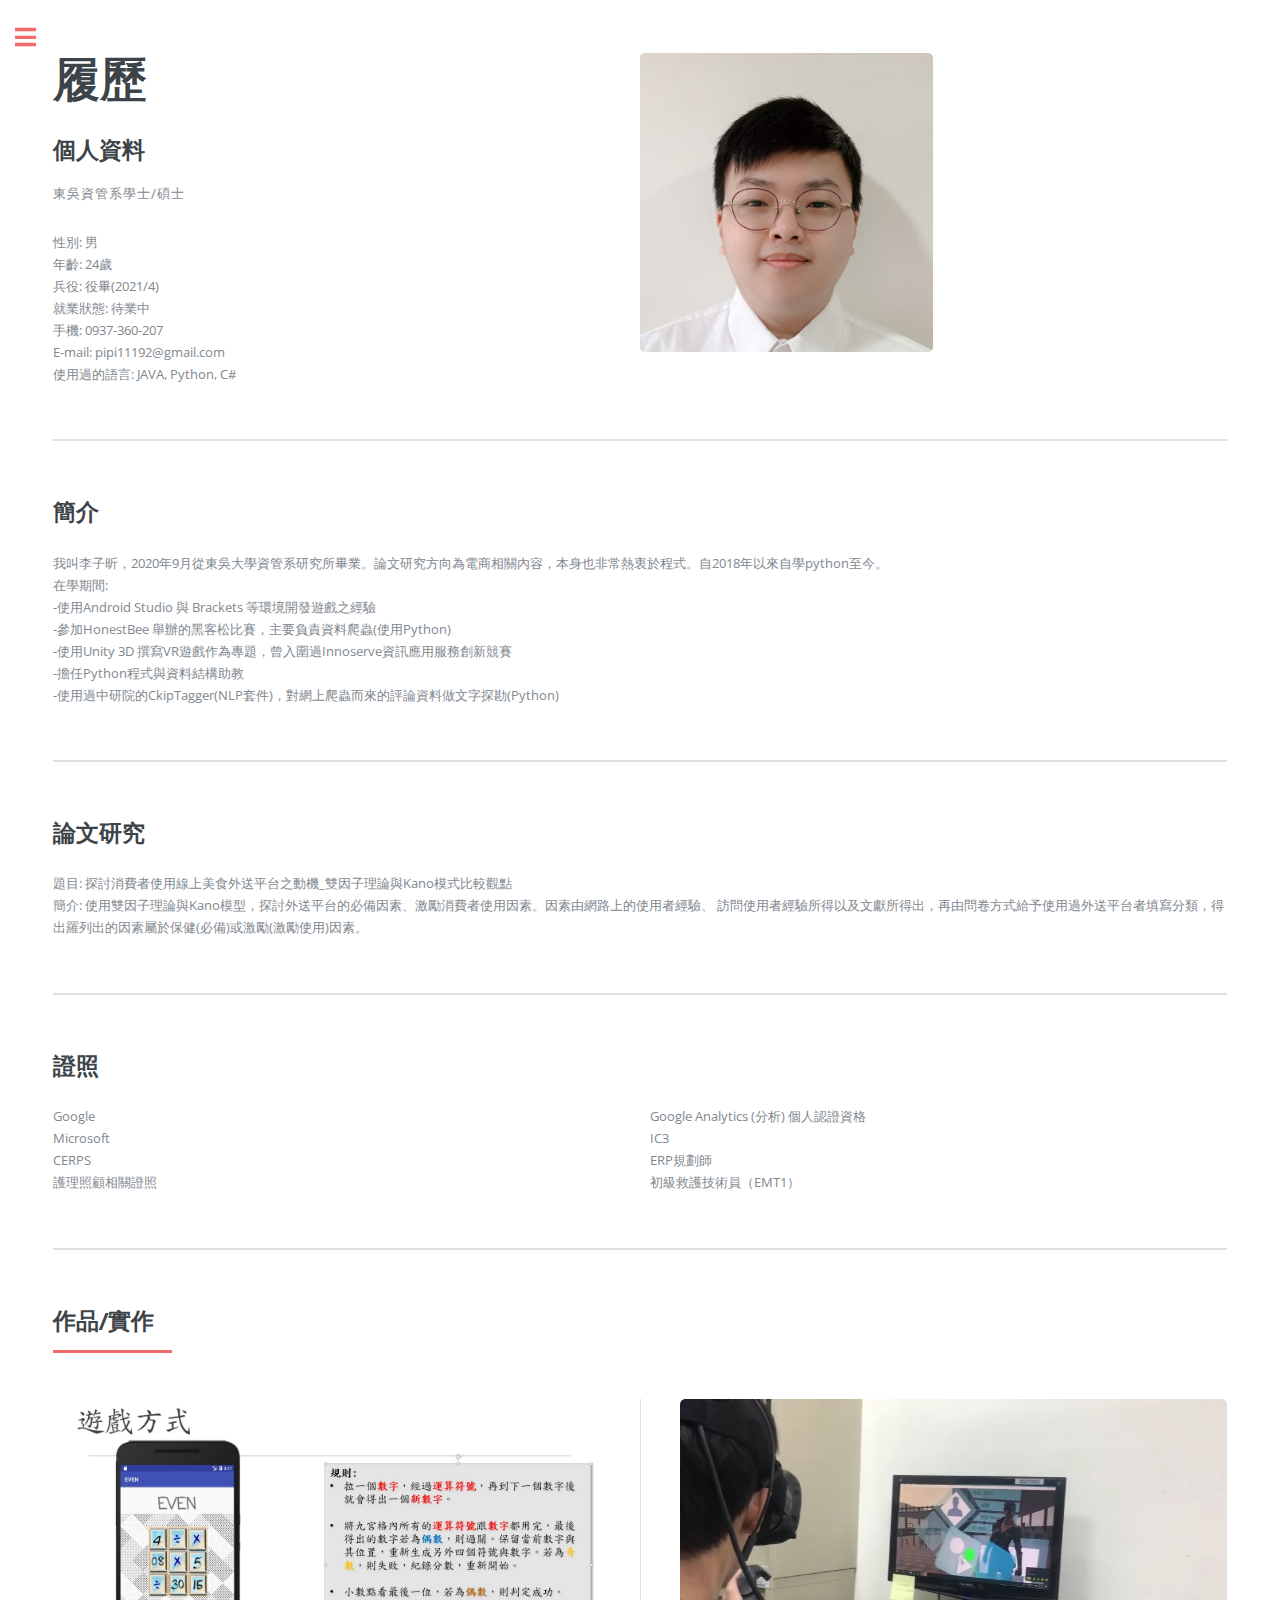
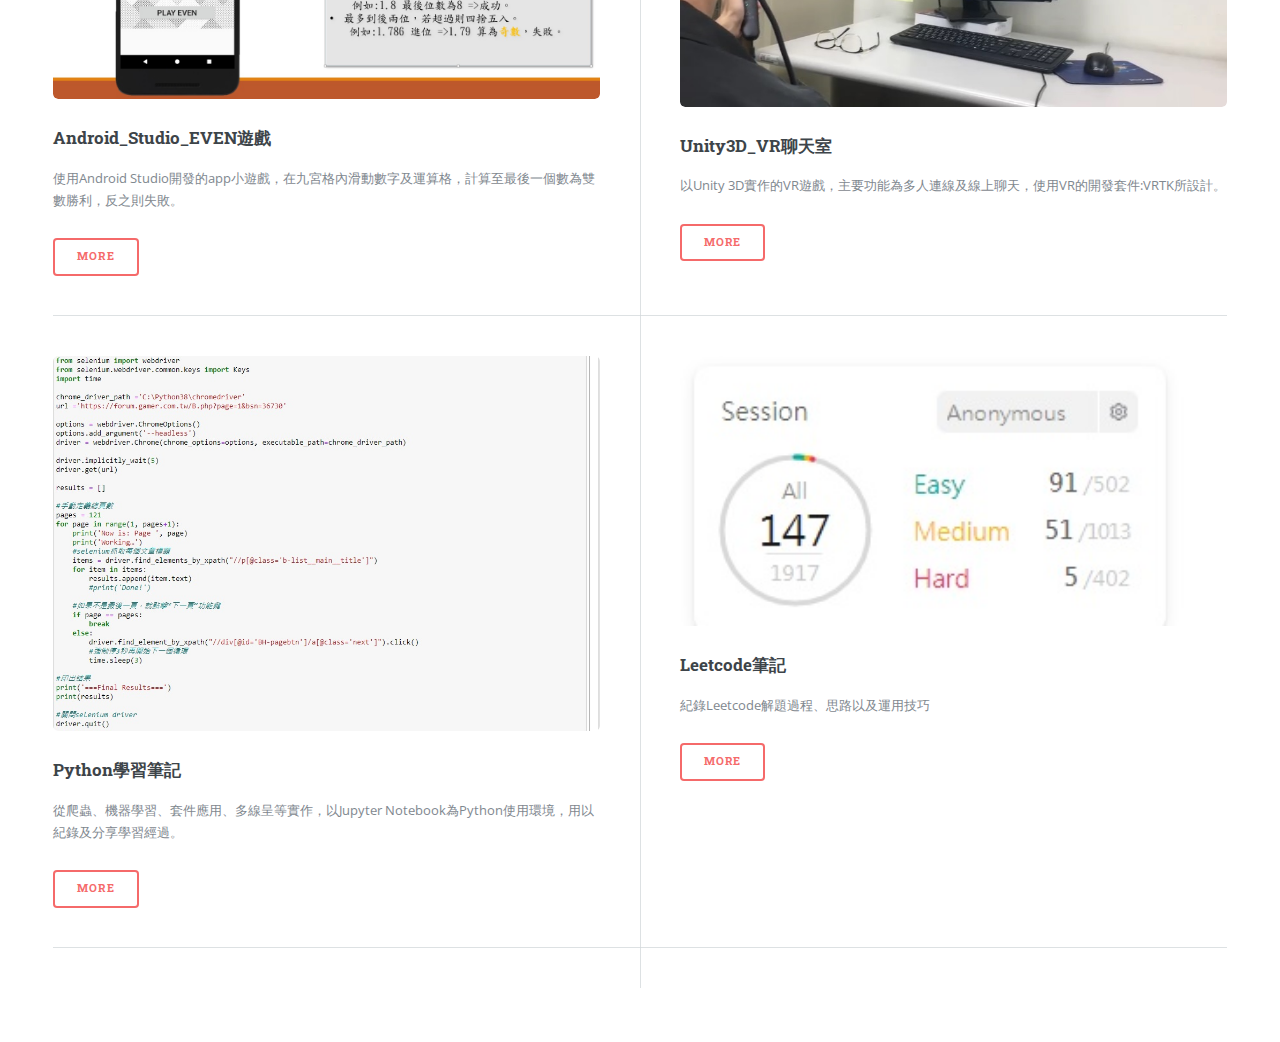
==== commit 5ab52968: "update even_uml vr_structure" ====
--- a/index.html
+++ b/index.html
@@ -6,7 +6,7 @@
 -->
 <html>
 	<head>
-    <title>Editorial by HTML5 UP</title>
+    <title>Webpage_Resume</title>
     <meta charset="utf-8" />
     <meta name="viewport" content="width=device-width, initial-scale=1, user-scalable=no" />
     <link rel="stylesheet" href="assets/css/main.css" />
@@ -76,6 +76,16 @@
                             -使用過中研院的CkipTagger(NLP套件)，對網上爬蟲而來的評論資料做文字探勘(Python)</p>
                     </div>
                 </section>
+                <section id="banner">
+                    <div class="content">
+                        <header>
+                            <h2>論文研究</h2>
+                        </header>
+                        <p>題目: 探討消費者使用線上美食外送平台之動機_雙因子理論與Kano模式比較觀點<br />
+                            簡介: 使用雙因子理論與Kano模型，探討外送平台的必備因素、激勵消費者使用因素。因素由網路上的使用者經驗、
+                            訪問使用者經驗所得以及文獻所得出，再由問卷方式給予使用過外送平台者填寫分類，得出羅列出的因素屬於保健(必備)或激勵(激勵使用)因素。<br />
+                    </div>
+                </section>
 
                 <section>
                     <div class="row">
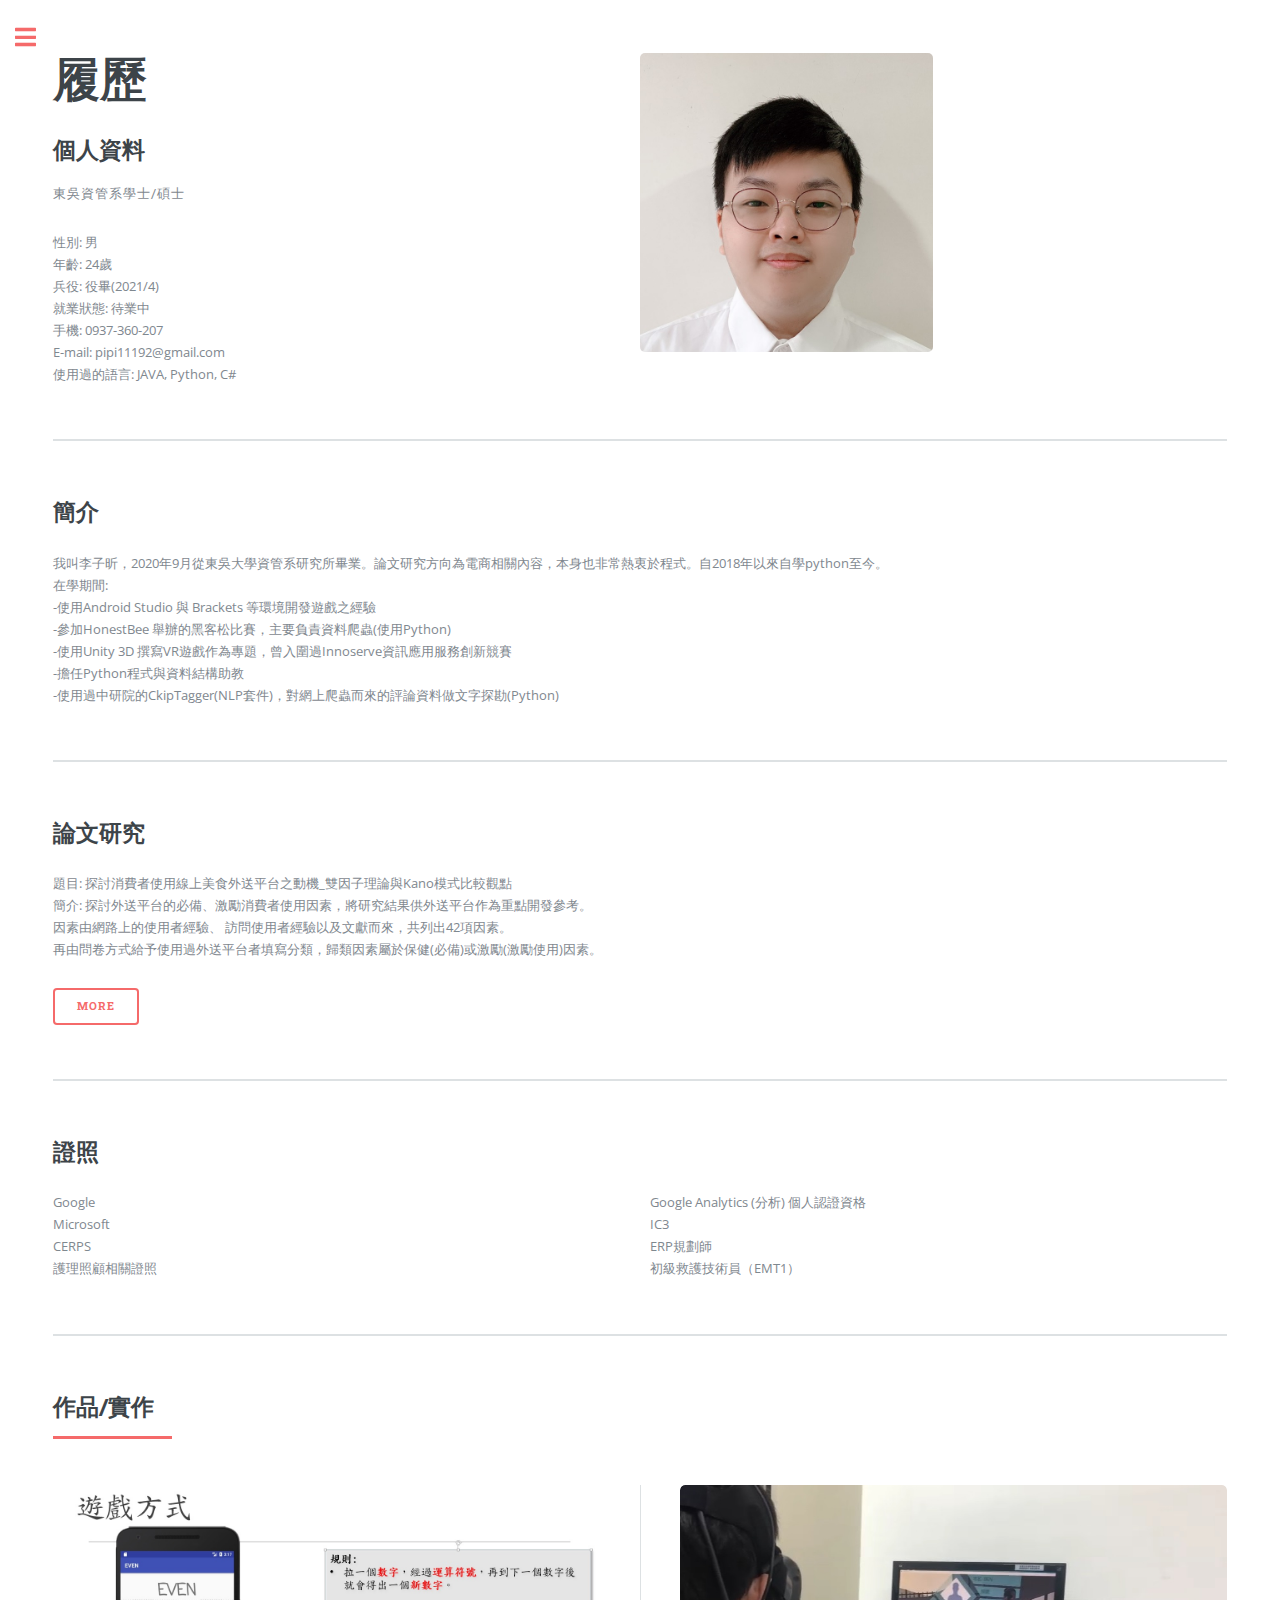
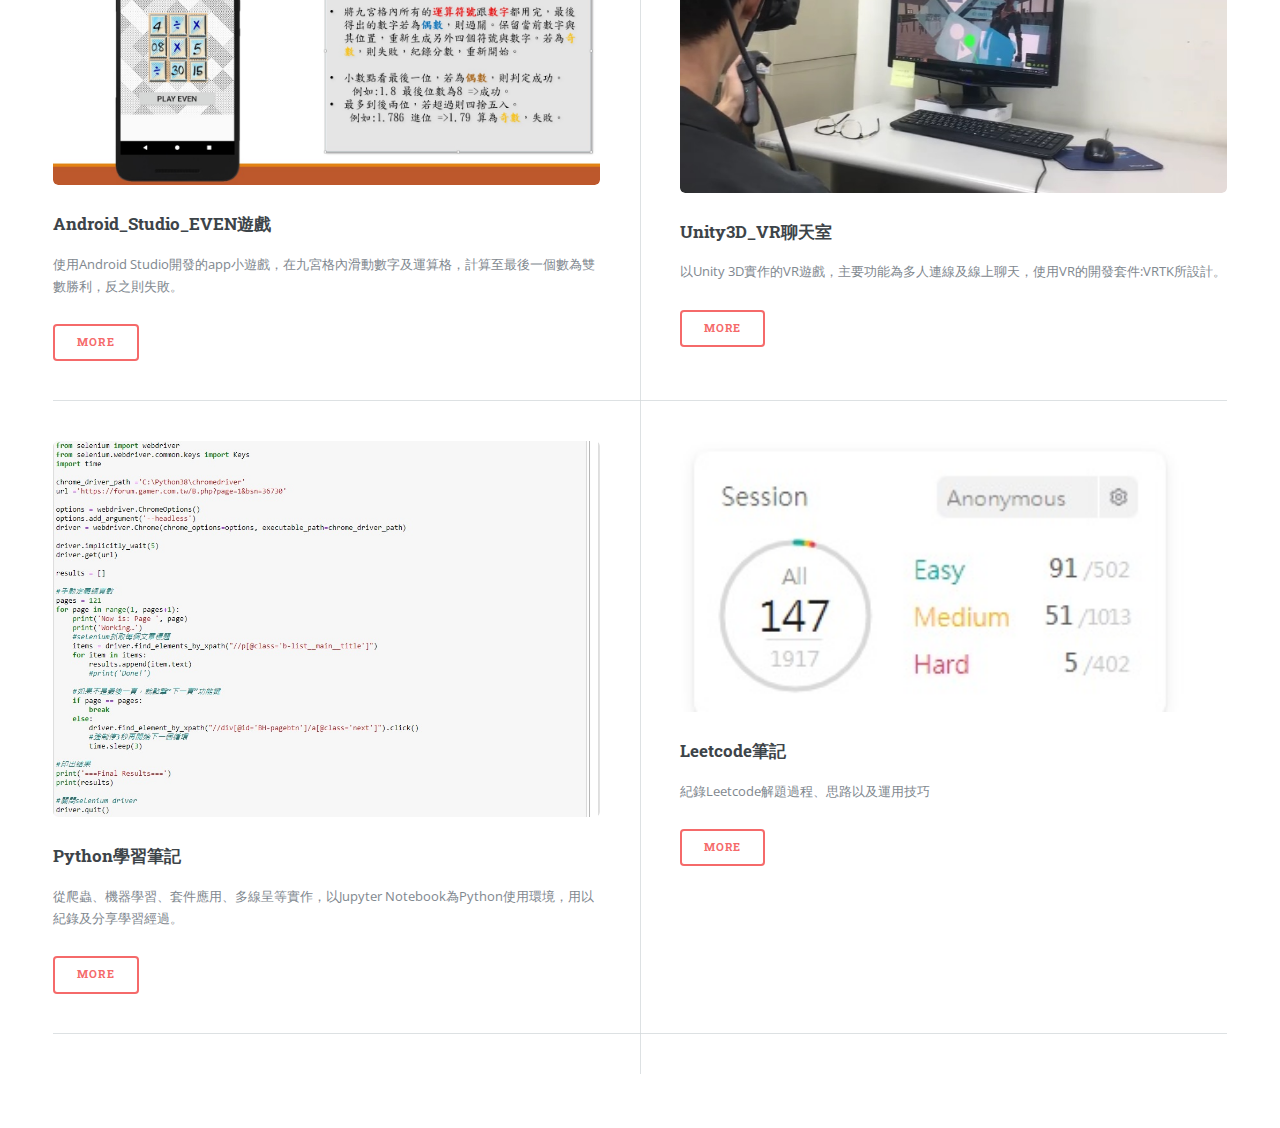
==== commit e41fb897: "update research" ====
--- a/index.html
+++ b/index.html
@@ -49,7 +49,7 @@
                             就業狀態:&nbsp;待業中<br />
                             手機:&nbsp;0937-360-207<br />
                             E-mail:&nbsp;pipi11192@gmail.com<br />
-                        使用過的語言:&nbsp;JAVA,&nbsp;Python,&nbsp;C# </p>
+                            使用過的語言:&nbsp;JAVA,&nbsp;Python,&nbsp;C# </p>
                         <!--
 										<ul class="actions">
 											<li><a href="#" class="button big">Learn More</a></li>
@@ -82,8 +82,15 @@
                             <h2>論文研究</h2>
                         </header>
                         <p>題目: 探討消費者使用線上美食外送平台之動機_雙因子理論與Kano模式比較觀點<br />
-                            簡介: 使用雙因子理論與Kano模型，探討外送平台的必備因素、激勵消費者使用因素。因素由網路上的使用者經驗、
-                            訪問使用者經驗所得以及文獻所得出，再由問卷方式給予使用過外送平台者填寫分類，得出羅列出的因素屬於保健(必備)或激勵(激勵使用)因素。<br />
+                            簡介: 探討外送平台的必備、激勵消費者使用因素，將研究結果供外送平台作為重點開發參考。<br />
+
+
+                            因素由網路上的使用者經驗、 訪問使用者經驗以及文獻而來，共列出42項因素。<br />
+
+                            再由問卷方式給予使用過外送平台者填寫分類，歸類因素屬於保健(必備)或激勵(激勵使用)因素。
+                        <ul class="actions">
+                            <li><a href="research.html" class="button">More</a></li>
+                        </ul>
                     </div>
                 </section>
 
@@ -186,7 +193,7 @@
                             </ul>
                         </article>
                         <article>
-<!--
+                            <!--
                             <a href="#" class="image"><img src="images/pic05.jpg" alt="" /></a>
                             <h3>Feugiat lorem aenean</h3>
                             <p>Aenean ornare velit lacus, ac varius enim lorem ullamcorper dolore. Proin aliquam facilisis ante interdum. Sed nulla amet lorem feugiat tempus aliquam.</p>
@@ -196,7 +203,7 @@
 -->
                         </article>
                         <article>
-<!--
+                            <!--
                             <a href="#" class="image"><img src="images/pic06.jpg" alt="" /></a>
                             <h3>Amet varius aliquam</h3>
                             <p>Aenean ornare velit lacus, ac varius enim lorem ullamcorper dolore. Proin aliquam facilisis ante interdum. Sed nulla amet lorem feugiat tempus aliquam.</p>
@@ -261,6 +268,7 @@
                                 <li><a href="#"></a></li>
                             </ul>
                         </li>
+                        <li><a href="research.html">論文研究</a></li>
                     </ul>
                 </nav>
 
@@ -305,7 +313,7 @@
                 <!-- Footer -->
                 <footer id="footer">
                     <p class="copyright">&copy; Untitled. All rights reserved. Demo Images: <a href="https://unsplash.com">Unsplash</a>. Design: <a href="https://html5up.net">HTML5 UP</a>.<br />
-                    網頁模板來源:&nbsp;<a href="https://html5up.net/editorial">https://html5up.net/editorial</a></p>
+                        網頁模板來源:&nbsp;<a href="https://html5up.net/editorial">https://html5up.net/editorial</a></p>
                 </footer>
 
             </div>
